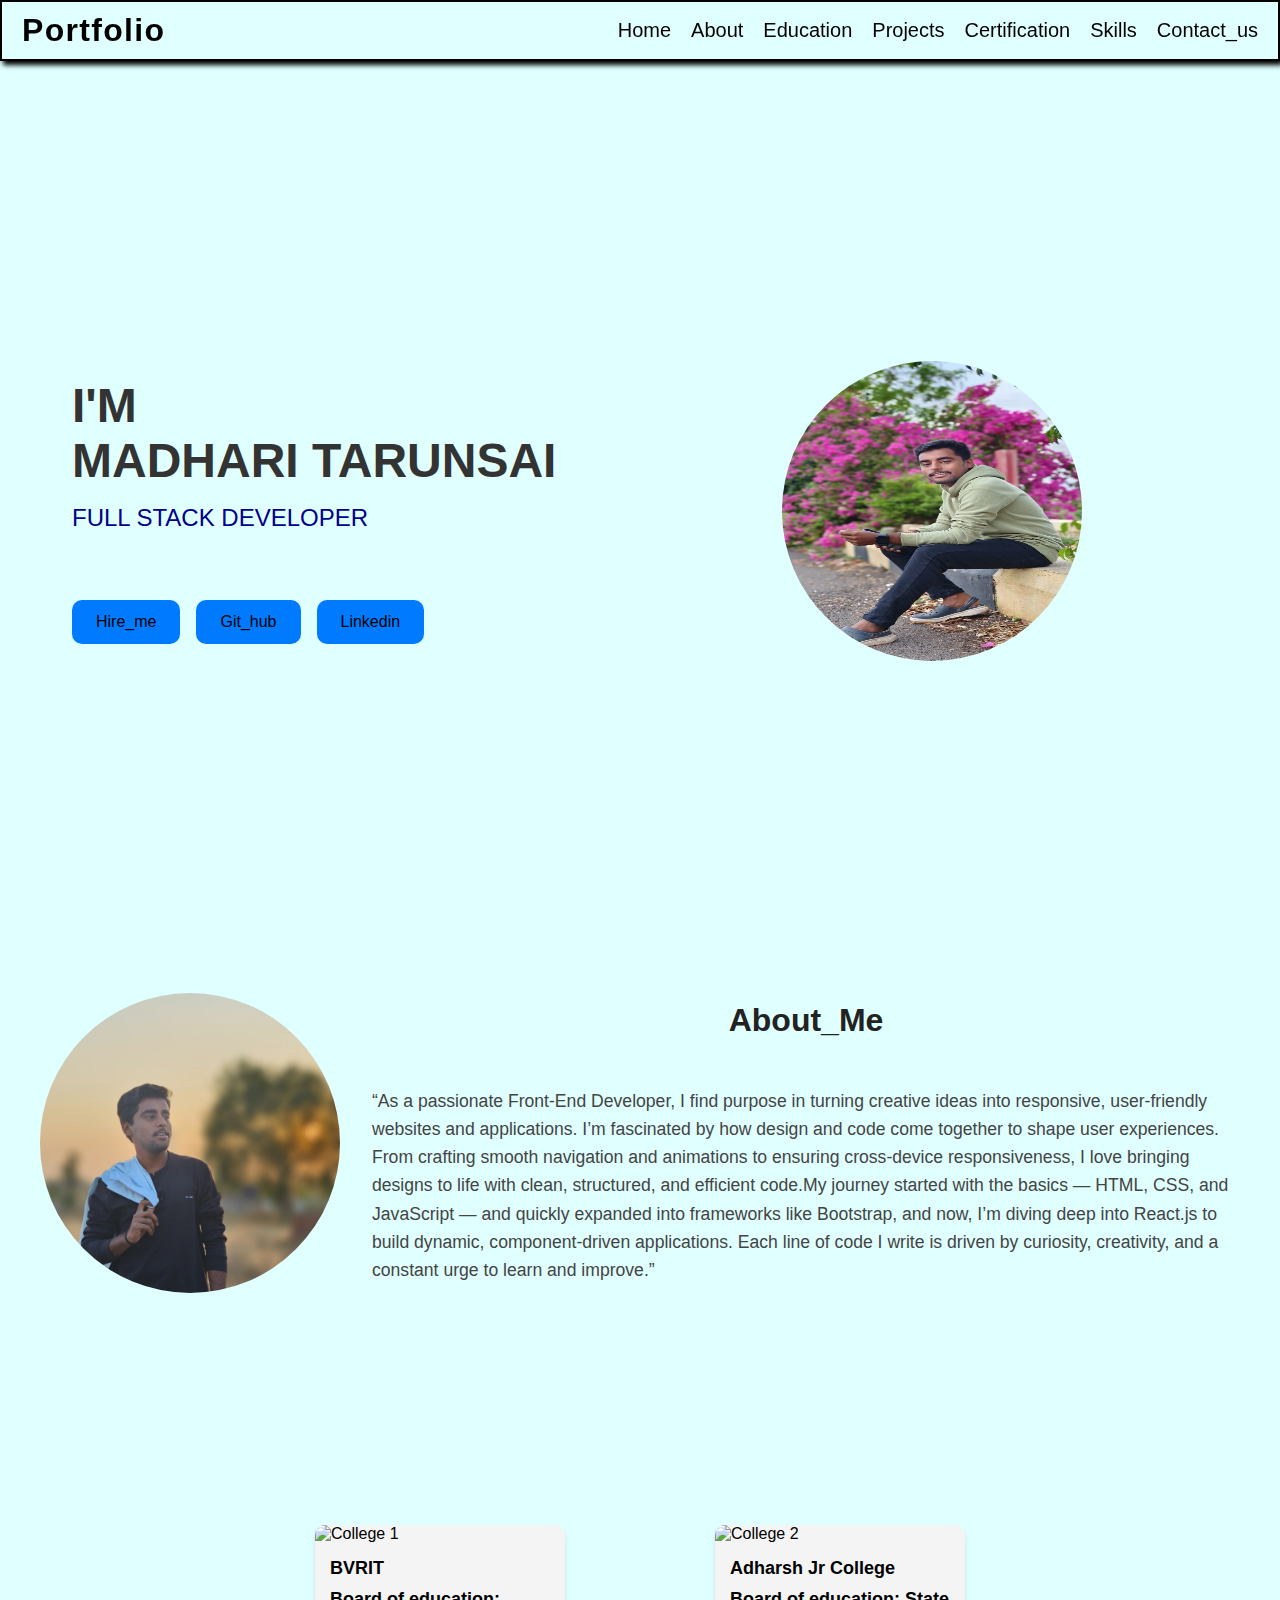
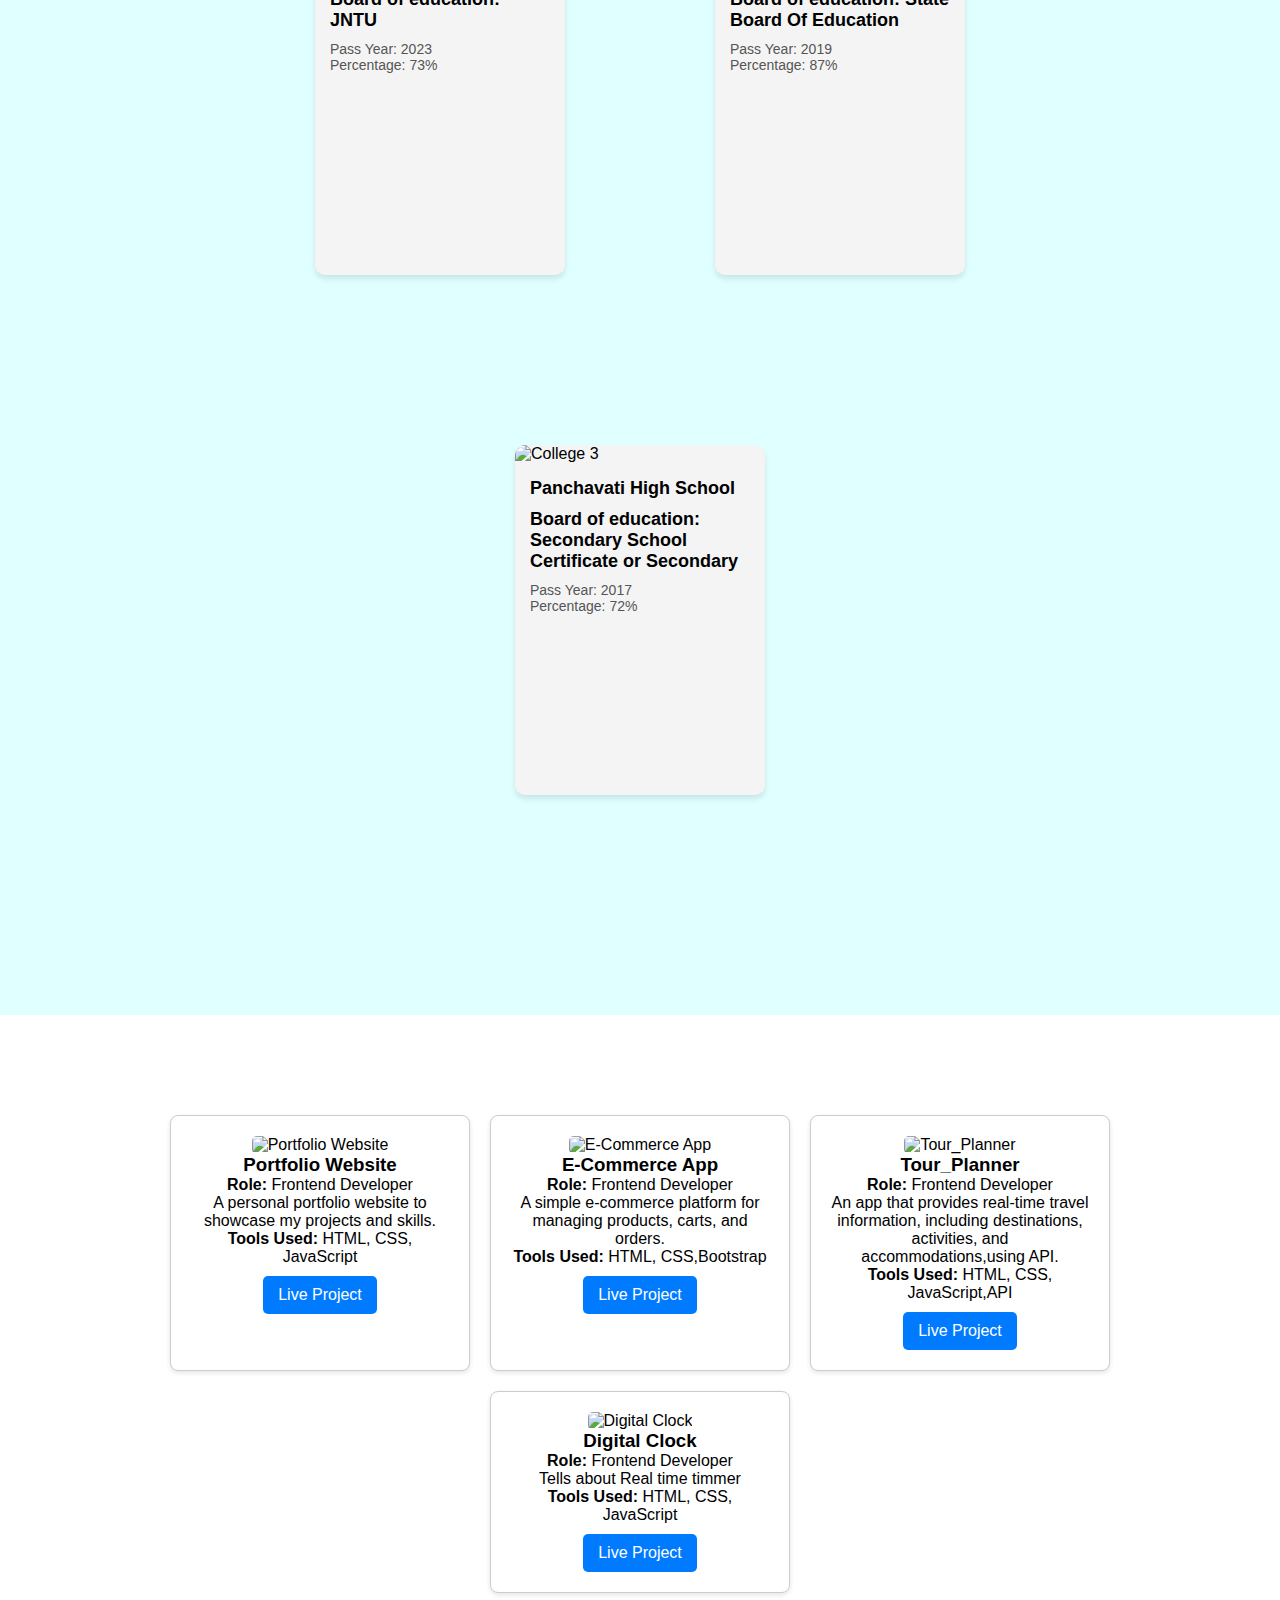
==== index.html @ efd1a7b4 "upadede" ====
<!DOCTYPE html>
<html lang="en">
  <head>
    <meta charset="UTF-8" />
    <meta name="viewport" content="width=device-width, initial-scale=1.0" />
    <title>Portfolio_website</title>
    <link rel="stylesheet" href="style.css" />
  </head>
  <body>
    <nav class="navbar">
      <div class="nav-name">
        <h1>Portfolio</h1>
      </div>
      <div class="toggle-btn" id="toggleBtn">☰</div>
      <div class="nav-a" id="navLinks">
        <a href="#home">Home</a>
        <a href="#about">About</a>
        <a href="#education">Education</a>
        <a href="#">Projects</a>
        <a href="#">Certification</a>
        <a href="#">Skills</a>
        <a href="#">Contact_us</a>
      </div>
    </nav>

    <script>
      const toggleBtn = document.getElementById("toggleBtn");
      const navLinks = document.getElementById("navLinks");

      toggleBtn.addEventListener("click", () => {
        navLinks.classList.toggle("active");
      });
    </script>
    <!-- body -->
    <main class="main1" id="home">
      <div class="container">
        <div class="text-content">
          <h1>I'M</h1>
          <h1>MADHARI TARUNSAI</h1>
          <p>FULL STACK DEVELOPER</p>
          <br /><br />
          <div class="a1">
            <button>Hire_me</button>
            <a href="">Git_hub</a>
            <a href="">Linkedin</a>
          </div>
        </div>
        <div class="image-content">
          <img src="tarunsai.jpg" alt="Developer Image" />
        </div>
      </div>
    </main>
    <!-- body-end -->
    <!-- about section -->
    <section id="about">
      <div>
        <img src="IMG-20240601-WA0015.jpg" alt="Tarunsai Image" />
        <div>
          <h1>About_Me</h1>
          <p>
            “As a passionate Front-End Developer, I find purpose in turning
            creative ideas into responsive, user-friendly websites and
            applications. I’m fascinated by how design and code come together to
            shape user experiences. From crafting smooth navigation and
            animations to ensuring cross-device responsiveness, I love bringing
            designs to life with clean, structured, and efficient code.My
            journey started with the basics — HTML, CSS, and JavaScript — and
            quickly expanded into frameworks like Bootstrap, and now, I’m diving
            deep into React.js to build dynamic, component-driven applications.
            Each line of code I write is driven by curiosity, creativity, and a
            constant urge to learn and improve.”
          </p>
        </div>
      </div>
    </section>
<!-- about section ends -->
 <!-- education -->
 <div class="card-container" id="education">
  <div class="card">
    <img src="https://qph.cf2.quoracdn.net/main-qimg-4ca524abfa147fd9dff6d0c4ff11a9a0-lq" alt="College 1">
    <div class="card-info">
      <h3>BVRIT</h3>
      <h3>Board of education: JNTU</h3>
      <p>Pass Year: 2023</p>
      <p>Percentage: 73%</p>
    </div>
  </div>

  <div class="card">
    <img src="https://content.jdmagicbox.com/v2/comp/hyderabad/f3/040pxx40.xx40.211202202357.i4f3/catalogue/sri-aadarsh-junior-college-king-koti-hyderabad-junior-colleges-beighi6bzs.jpg" alt="College 2">
    <div class="card-info">
      <h3>Adharsh Jr College</h3>
      <h3>Board of education: State Board Of Education</h3>
      <p>Pass Year: 2019</p>
      <p>Percentage: 87%</p>
    </div>
  </div>

  <div class="card">
    <img src="https://encrypted-tbn0.gstatic.com/images?q=tbn:ANd9GcTnJmws4C6QzNvQgMzj9PRe7Q-tf1CXfnhBJQ&s" alt="College 3">
    <div class="card-info">
      <h3>Panchavati High School</h3>
      <h3>Board of education: Secondary School Certificate or Secondary</h3>
      <p>Pass Year: 2017</p>
      <p>Percentage: 72%</p>
    </div>
  </div>
</div>

  <!-- education end -->
   <!-- projects start -->
    <div id="project"></div>
  <script src="project.js"></script>
 
  
   
   

<!-- projects end -->
  </body>
</html>
---- style.css ----
* {
  margin: 0;
  padding: 0;
  box-sizing: border-box;
  font-family: 'Segoe UI', Tahoma, Geneva, Verdana, sans-serif;
}

.navbar {
  background-color:lightcyan;
  display: flex;
  justify-content: space-between;
  align-items: center;
  padding: 10px 20px;
  flex-wrap: wrap;
  position: sticky;
  top: 0;
  z-index: 1000;
  border: 2px solid black;
  box-shadow: 3px 4px 5px black;
  
}

.navbar .nav-name h1 {
  font-size: xx-large;
  letter-spacing: 1.3px;
}

.nav-a {
  display: flex;
  gap: 20px;
}

.nav-a a {
  text-decoration: none;
  font-size: 20px;
  color: black;
}

.toggle-btn {
  display: none;
  font-size: 30px;
  cursor: pointer;
}

@media (max-width: 768px) {
  .toggle-btn {
    display: block;
  }

  .nav-a {
    display: none;
    flex-direction: column;
    width: 100%;
    margin-top: 10px;
  }

  .nav-a.active {
    display: flex;
  }
}


/* Main Section */
.main1 {
  min-height: 100vh;
  background:lightcyan;
  display: flex;
  align-items: center;
  justify-content: center;
}

/* Container */
.container {
  display: flex;
  align-items: center;
  justify-content: space-between;
  gap: 2rem;
  padding: 2rem;
  max-width: 1200px;
  width: 100%;
}

/* Text Content */
.text-content {
  flex: 1;
}

.text-content h1 {
  font-size: 3rem;
  color: #333;
  font-weight: bold;
}

.text-content p {
  font-size: 1.5rem;
  color: darkblue;
  margin-top: 1rem;
  
}
.text-content p:hover{
  text-decoration: underline;

}

.a1 {
  margin-top: 2rem;
  display: flex;
  gap: 1rem;
  align-items: center;
}

.a1 button {
  padding: 0.8rem 1.5rem;
  background-color: #007bff;
  color:black;
  border: none;
  border-radius: 10px;
  cursor: pointer;
  font-size: 1rem;
  transition: background-color 0.3s;
}

.a1 button:hover {
  background-color: #0056b3;
  color: aliceblue;
}

.a1 a {
  padding: 0.8rem 1.5rem;
  background-color:#007bff;
  color:black;
  text-decoration: none;
  border-radius: 10px;
  transition: background-color 0.3s;
}

.a1 a:hover {
  background-color: #5a6268;
  color: aliceblue;
}

/* Image Content */
.image-content {
  flex: 1;
  display: flex;
  justify-content: center;
}

.image-content img {
  width: 300px;
  height: 300px;
  max-width: 300px;
  border-radius: 50%;
  
}
/* Responsive Design */
@media (max-width: 992px) {
  .container {
    flex-direction: column;
    text-align: center;
  }

  .text-content h1 {
    font-size: 2.5rem;
  }

  .text-content p {
    font-size: 1.2rem;
  }

  .a1 {
    justify-content: center;
    flex-wrap: wrap;
  }

  .image-content {
    margin-top: 2rem;
  }

  .image-content img {
    width: 250px;
    height: 250px;
  }
}

@media (max-width: 576px) {
  .text-content h1 {
    font-size: 2rem;
  }

  .text-content p {
    font-size: 1rem;
  }

  .a1 button,
  .a1 a {
    padding: 0.6rem 1rem;
    font-size: 0.9rem;
  }

  .image-content img {
    width: 300px;
    height: 300px;
  }
}
/* about */
section {
  padding: 2rem;
  background-color:lightcyan;
}

section div {
  display: flex;
  align-items: center;
  justify-content: center;
  gap: 2rem;
  max-width: 1200px;
  margin: auto;
  flex-wrap: wrap;
}

section img {
  width: 300px;
  height: 300px;
  max-width: 300px;
  border-radius: 50%;
  
  object-fit: cover;
}

section h1 {
  font-size: 2rem;
  color: #222;
  margin-bottom: 1rem;
}

section p {
  font-size: 1.1rem;
  line-height: 1.6;
  color: #444;
}

section div > div {
  flex: 1;
  min-width: 280px;
}

@media (max-width: 768px) {
  section div {
    flex-direction: column;
    text-align: center;
  }

  section img {
    width: 250px;
    height: 300px;
  }

  section h1 {
    font-size: 1.5rem;
  }

  section p {
    font-size: 1rem;
  }
}

/* about end */
.card-container {
  display: flex;
  gap: 150px; /* Reduced gap for smaller screens */
  flex-wrap: wrap; /* Ensures the cards wrap on smaller screens */
  justify-content: center; /* Centers the cards horizontally */
  background-color: lightcyan;
  padding: 200px; /* Reduced padding for better fit */
}

.card {
  background-color: #f4f4f4;
  border-radius: 10px;
  overflow: hidden;
  width: 250px; /* Default width for larger screens */
  height: 350px; /* Set height for cards */
  box-shadow: 0 4px 6px rgba(0, 0, 0, 0.1);
  margin-bottom: 20px; /* Space below each card */
  transition: transform 0.3s ease; /* Smooth hover effect */
}

.card:hover {
  transform: translateY(-5px);
}

.card img {
  width: 100%;
  height: 150px;
  object-fit: cover;
}

.card-info {
  padding: 15px;
}

.card-info h3 {
  font-size: 18px;
  margin-bottom: 10px;
}

.card-info p {
  font-size: 14px;
  color: #555;
}

.card-info p:first-child {
  margin-top: 5px;
}

/* Responsiveness for devices 768px and below (tablets) */
@media (max-width: 768px) {
  .card-container {
    gap: 20px; /* Slightly more gap for medium devices */
    justify-content: space-between; /* Space out cards on medium screens */
    padding: 30px;
  }

  .card {
    width: 100%; /* Full width on small screens */
    height: 320px; /* Adjust height for better visibility */
  }
}

/* Responsiveness for devices 480px and below (mobiles) */
@media (max-width: 480px) {
  .card-container {
    gap: 10px; /* Reduced gap for smaller mobile devices */
    padding: 15px;
  }

  .card {
    width: 100%; /* Ensure cards take up full width on very small screens */
    height: 100%; /* Adjust height for smaller screens */
  }

  .card-info h3 {
    font-size: 16px; /* Adjust font size */
  }

  .card-info p {
    font-size: 12px; /* Adjust font size for mobile */
  }
}
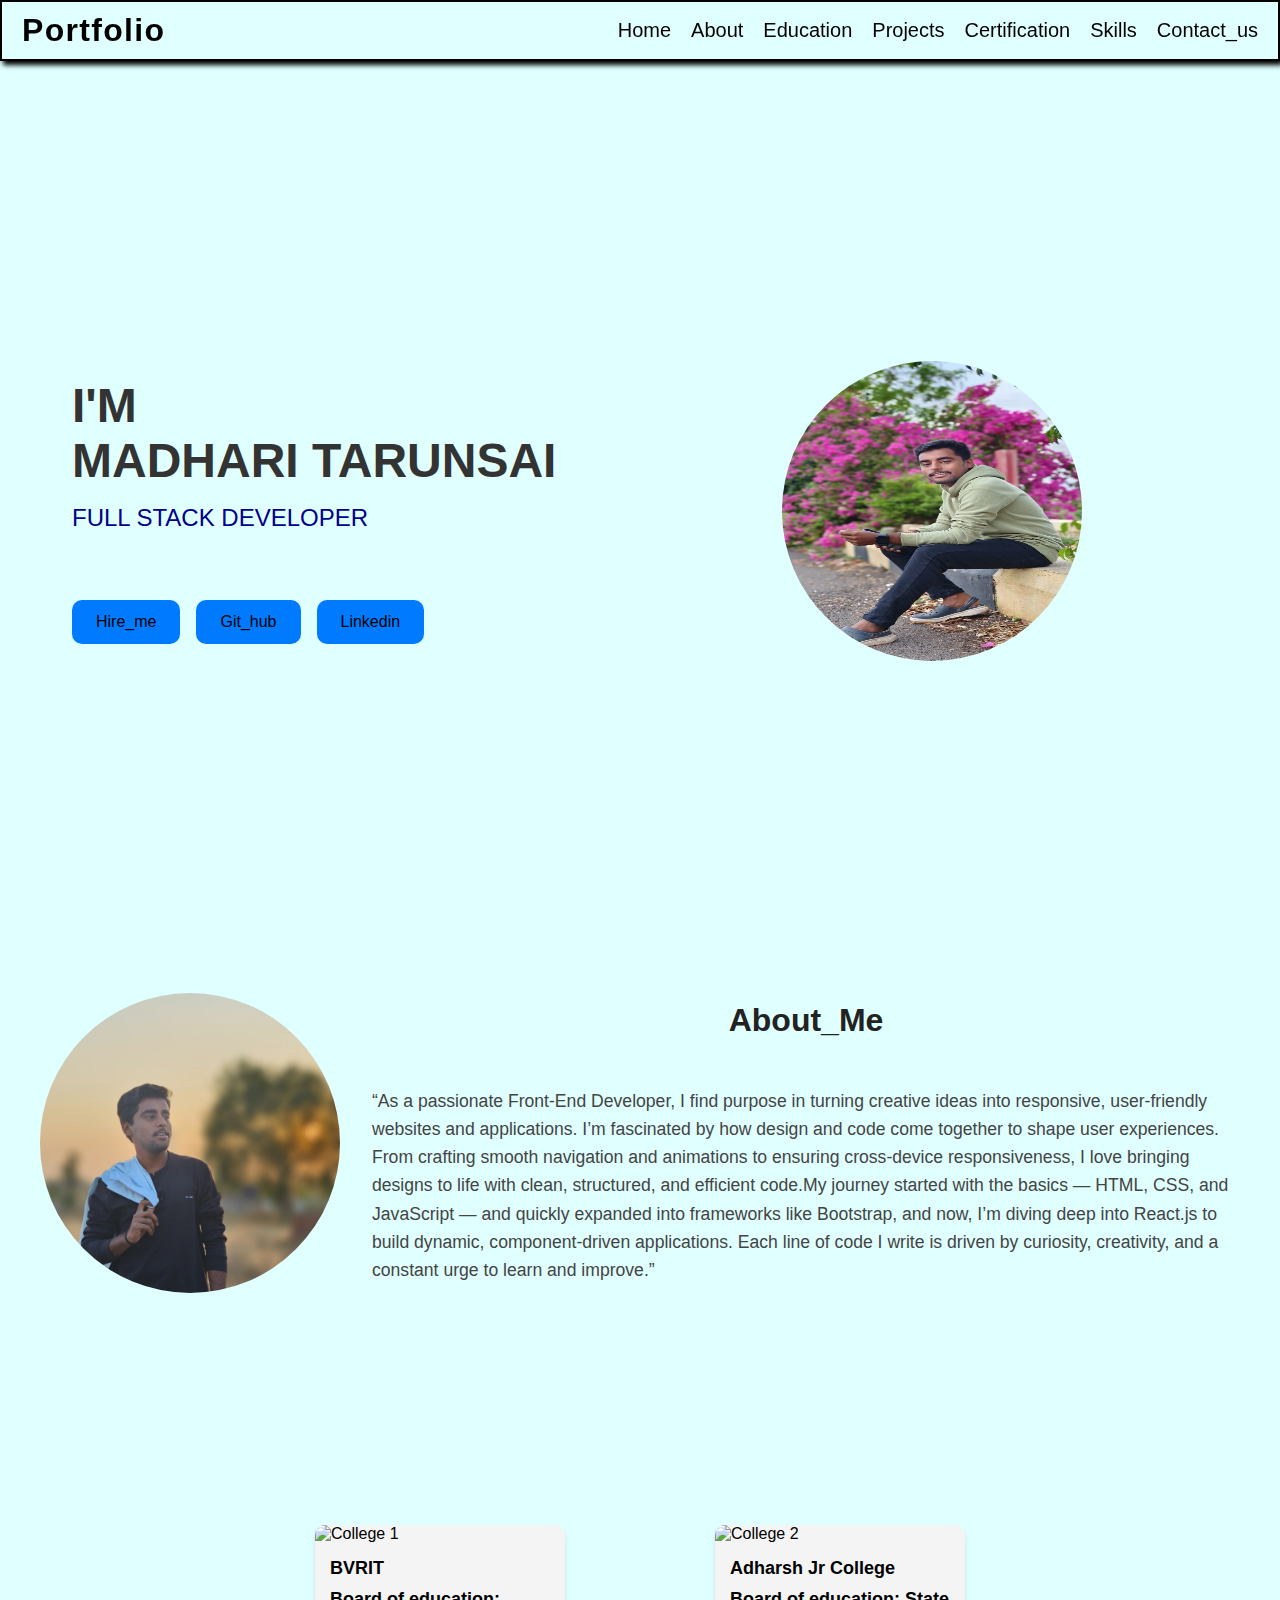
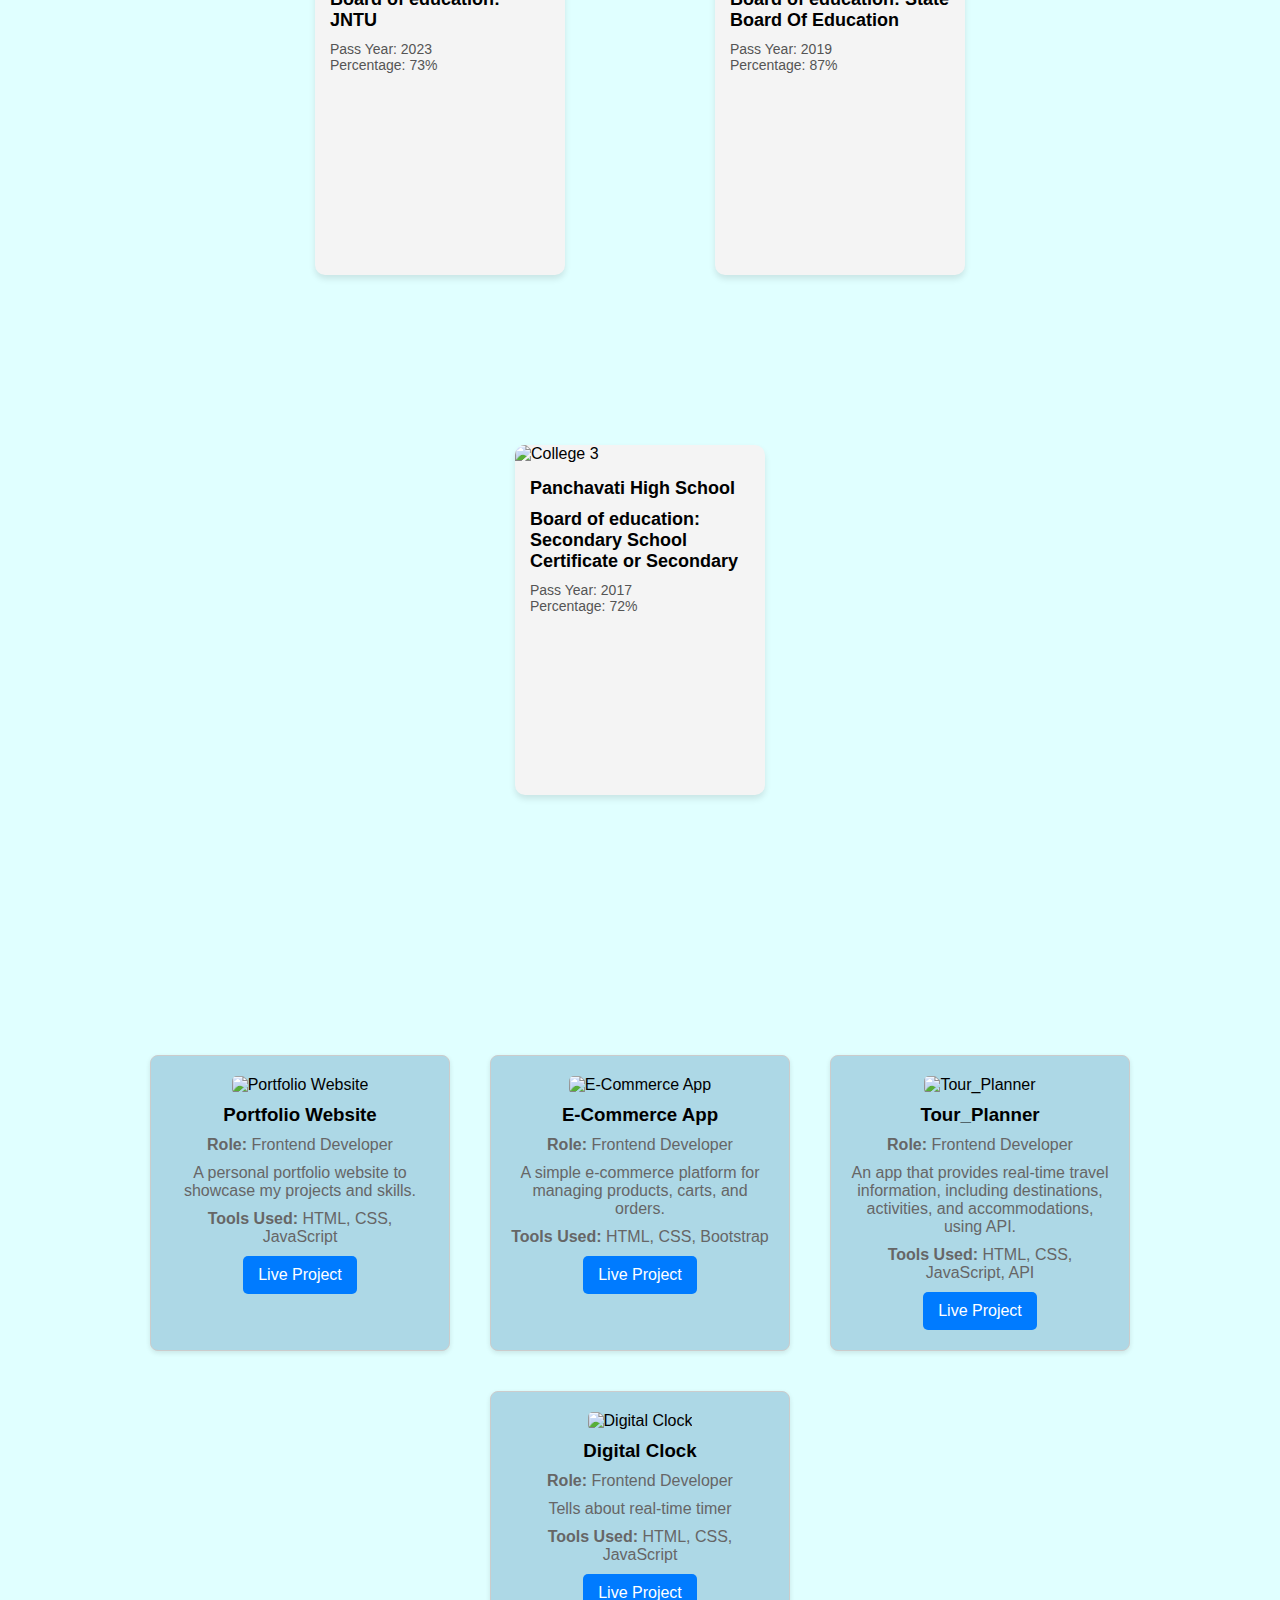
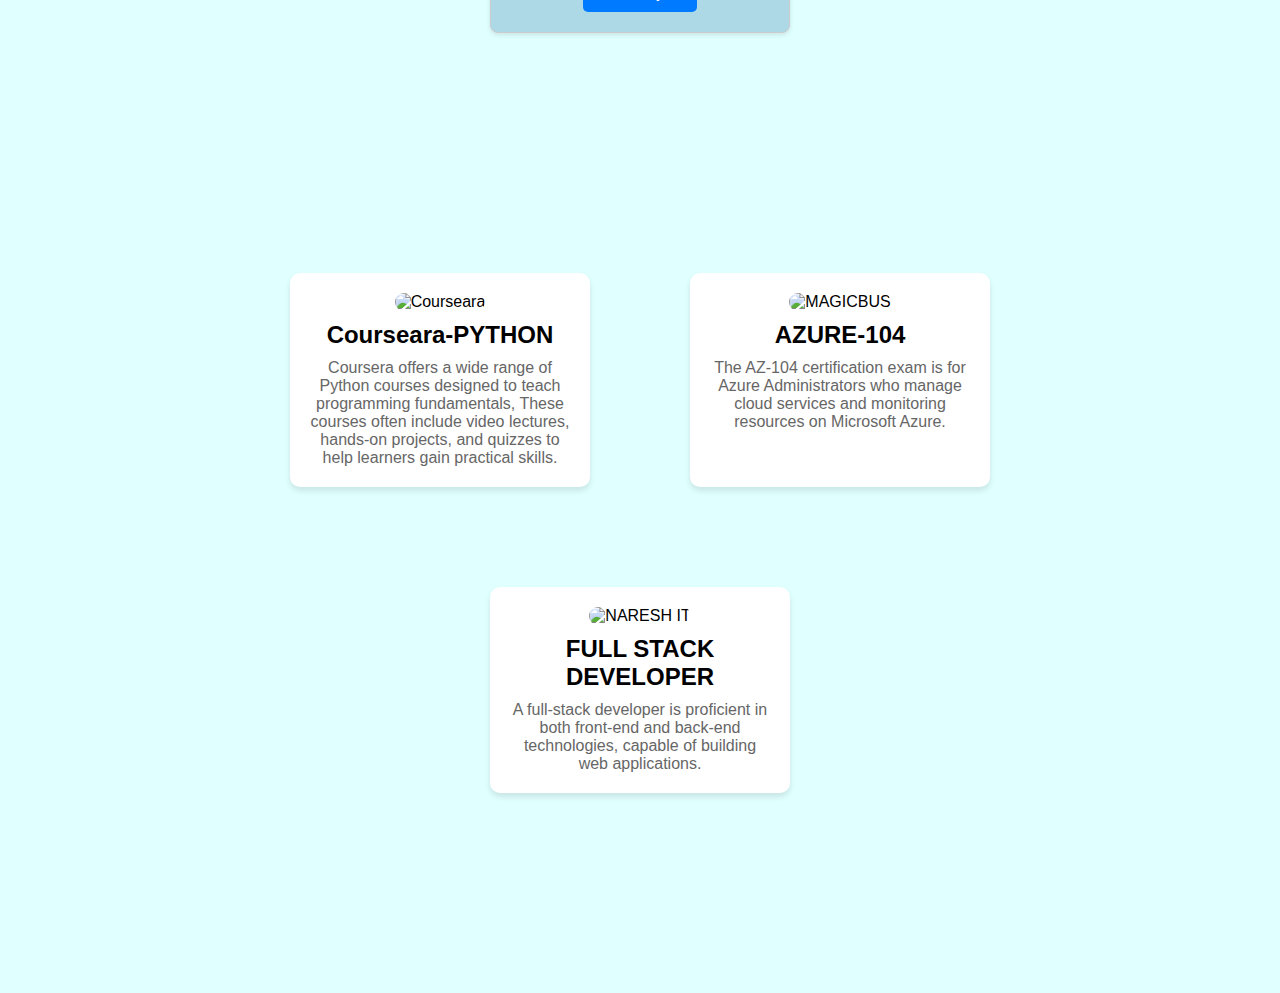
==== commit 4162acbc: "uppadede" ====
--- a/index.html
+++ b/index.html
@@ -16,8 +16,8 @@
         <a href="#home">Home</a>
         <a href="#about">About</a>
         <a href="#education">Education</a>
-        <a href="#">Projects</a>
-        <a href="#">Certification</a>
+        <a href="#project">Projects</a>
+        <a href="#Certificate">Certification</a>
         <a href="#">Skills</a>
         <a href="#">Contact_us</a>
       </div>
@@ -111,11 +111,25 @@
    <!-- projects start -->
     <div id="project"></div>
   <script src="project.js"></script>
- 
-  
-   
-   
-
-<!-- projects end -->
+  <!-- projects end -->
+   <!-- certification -->
+   <div class="card-container2" id="Certificate">
+    <div class="card1">
+        <img src="https://s3.amazonaws.com/coursera_assets/meta_images/generated/XDP/XDP~SPECIALIZATION!~python/XDP~SPECIALIZATION!~python.jpeg" alt="Courseara">
+        <h3>Courseara-PYTHON</h3>
+        <p>Coursera offers a wide range of Python courses designed to teach programming fundamentals, These courses often include video lectures, hands-on projects, and quizzes to help learners gain practical skills.</p>
+    </div>
+    <div class="card1">
+        <img src="https://www.influentialsoftware.com/wp-content/uploads/2024/01/cloud-storage-background-business-network-design.jpg" alt="MAGICBUS">
+        <h3>AZURE-104</h3>
+        <p>The AZ-104 certification exam is for Azure Administrators who manage cloud services and monitoring resources on Microsoft Azure.</p>
+    </div>
+    <div class="card1">
+        <img src="https://www.webasha.com/uploads/course/images/65191ee47aed71696145124.Full_Stack_Python_Developer.jpg" alt="NARESH IT">
+        <h3>FULL STACK DEVELOPER</h3>
+        <p>A full-stack developer is proficient in both front-end and back-end technologies, capable of building  web applications.</p>
+    </div>
+</div>
+    <!-- certification -->
   </body>
 </html>
--- a/style.css
+++ b/style.css
@@ -348,3 +348,213 @@
     font-size: 12px; /* Adjust font size for mobile */
   }
 }
+/* projects */
+#project {
+  display: flex;
+  flex-wrap: wrap;
+  justify-content: center;
+  gap: 40px;
+  padding: 100px;
+  background-color: lightcyan;
+}
+
+/* Card styles */
+.project-card {
+  border: 1px solid #ccc;
+  border-radius: 8px;
+  padding: 20px;
+  width: 400px;
+  height: auto;
+  max-width: 300px;
+  box-shadow: 0 2px 5px rgba(0, 0, 0, 0.1);
+  background-color: lightblue;
+  text-align: center;
+}
+
+.project-card img {
+  width: 100%;
+  border-radius: 5px;
+}
+
+.project-card h3 {
+  margin-top: 10px;
+}
+
+.project-card p {
+  margin-top: 10px;
+  color: #666;
+}
+
+.project-card a {
+  display: inline-block;
+  margin-top: 10px;
+  padding: 10px 15px;
+  background-color: #007bff;
+  color: white;
+  border: none;
+  border-radius: 5px;
+  text-decoration: none;
+}
+
+/* For very small devices like mobile phones (portrait) */
+@media (max-width: 480px) {
+  #project {
+    padding: 40px;
+    width: auto; /* Adjust padding for small screens */
+  }
+
+  .project-card {
+    width: 100%;  /* Make cards take up 100% of the width on very small screens */
+    max-width:90%; 
+    height: 100%; /* Remove max-width restriction */
+  }
+}
+
+/* For small screens (landscape mobile or smaller tablets) */
+@media (max-width: 768px) {
+  #project {
+    padding: 1px;
+    width: auto;
+      /* Adjust padding for small screens */
+  }
+
+  .project-card {
+    width:auto;  /* Make cards take up 100% of the width on very small screens */
+    max-width:90%; 
+    height: 100%;  /* Remove max-width restriction */
+  }
+}
+
+/* For medium screens (tablets and small desktops) */
+@media (max-width: 992px) {
+  .project-card {
+    width: 45%;  /* Set cards to 45% width for medium screens */
+  }
+}
+
+/* For larger screens (desktops) */
+@media (min-width: 1200px) {
+  #project {
+    padding: 40px;  /* Increase padding for larger screens */
+  }
+
+  .project-card {
+    width: 30%;  /* Set cards to 30% width for larger screens */
+  }
+}
+/* For very small devices like mobile phones (portrait) */
+@media (max-width: 480px) {
+  #project {
+    padding: 40px;
+    width: auto; /* Adjust padding for small screens */
+  }
+
+  .project-card {
+    width: 95%;  /* Increase width to 95% of the screen on very small screens */
+    max-width: 95%;  /* Ensure cards take up 95% of the width */
+    height: auto; /* Adjust height for mobile view */
+  }
+}
+
+/* For small screens (landscape mobile or smaller tablets) */
+@media (max-width: 768px) {
+  #project {
+    padding: 1px;
+    width: auto; /* Adjust padding for small screens */
+  }
+
+  .project-card {
+    width: 90%;  /* Increase width to 90% of the screen */
+    max-width: 90%;  /* Ensure cards take up 90% of the width */
+    height: auto; /* Adjust height for small screens */
+  }
+}
+
+
+/* projects end */
+/* certification */
+.card-container2 {
+  display: flex;
+  flex-wrap: wrap;
+  gap: 100px;
+  justify-content: center;
+  background-color: lightcyan;
+  padding: 200px;
+}
+
+.card1 {
+  background-color: white;
+  border-radius: 10px;
+  width: 300px;
+  padding: 20px;
+  box-shadow: 0 4px 6px rgba(0, 0, 0, 0.1);
+  text-align: center;
+  transition: transform 0.3s;
+}
+
+.card1 img {
+  width: 100%;
+  height: auto;
+  border-radius: 10px;
+}
+
+.card1 h3 {
+  margin-top: 10px;
+  font-size: 1.5em;
+}
+
+.card1 p {
+  margin-top: 10px;
+  color: #666;
+}
+
+/* Hover effect */
+.card1:hover {
+  transform: translateY(-10px);
+}
+
+/* Responsive design */
+@media (max-width: 1200px) {
+  .card-container2 {
+    padding: 100px;
+    gap: 50px;
+  }
+
+  .card1 {
+    width: 45%;
+  }
+}
+
+@media (max-width: 992px) {
+  .card-container2 {
+    padding: 50px;
+    gap: 30px;
+  }
+
+  .card1 {
+    width: 50%;
+  }
+}
+
+@media (max-width: 768px) {
+  .card-container2 {
+    padding: 20px;
+    gap: 20px;
+  }
+
+  .card1 {
+    width: 80%;
+  }
+}
+
+@media (max-width: 480px) {
+  .card-container2 {
+    padding: 10px;
+    gap: 10px;
+  }
+
+  .card1 {
+    width: 90%;
+  }
+}
+/* certification end */
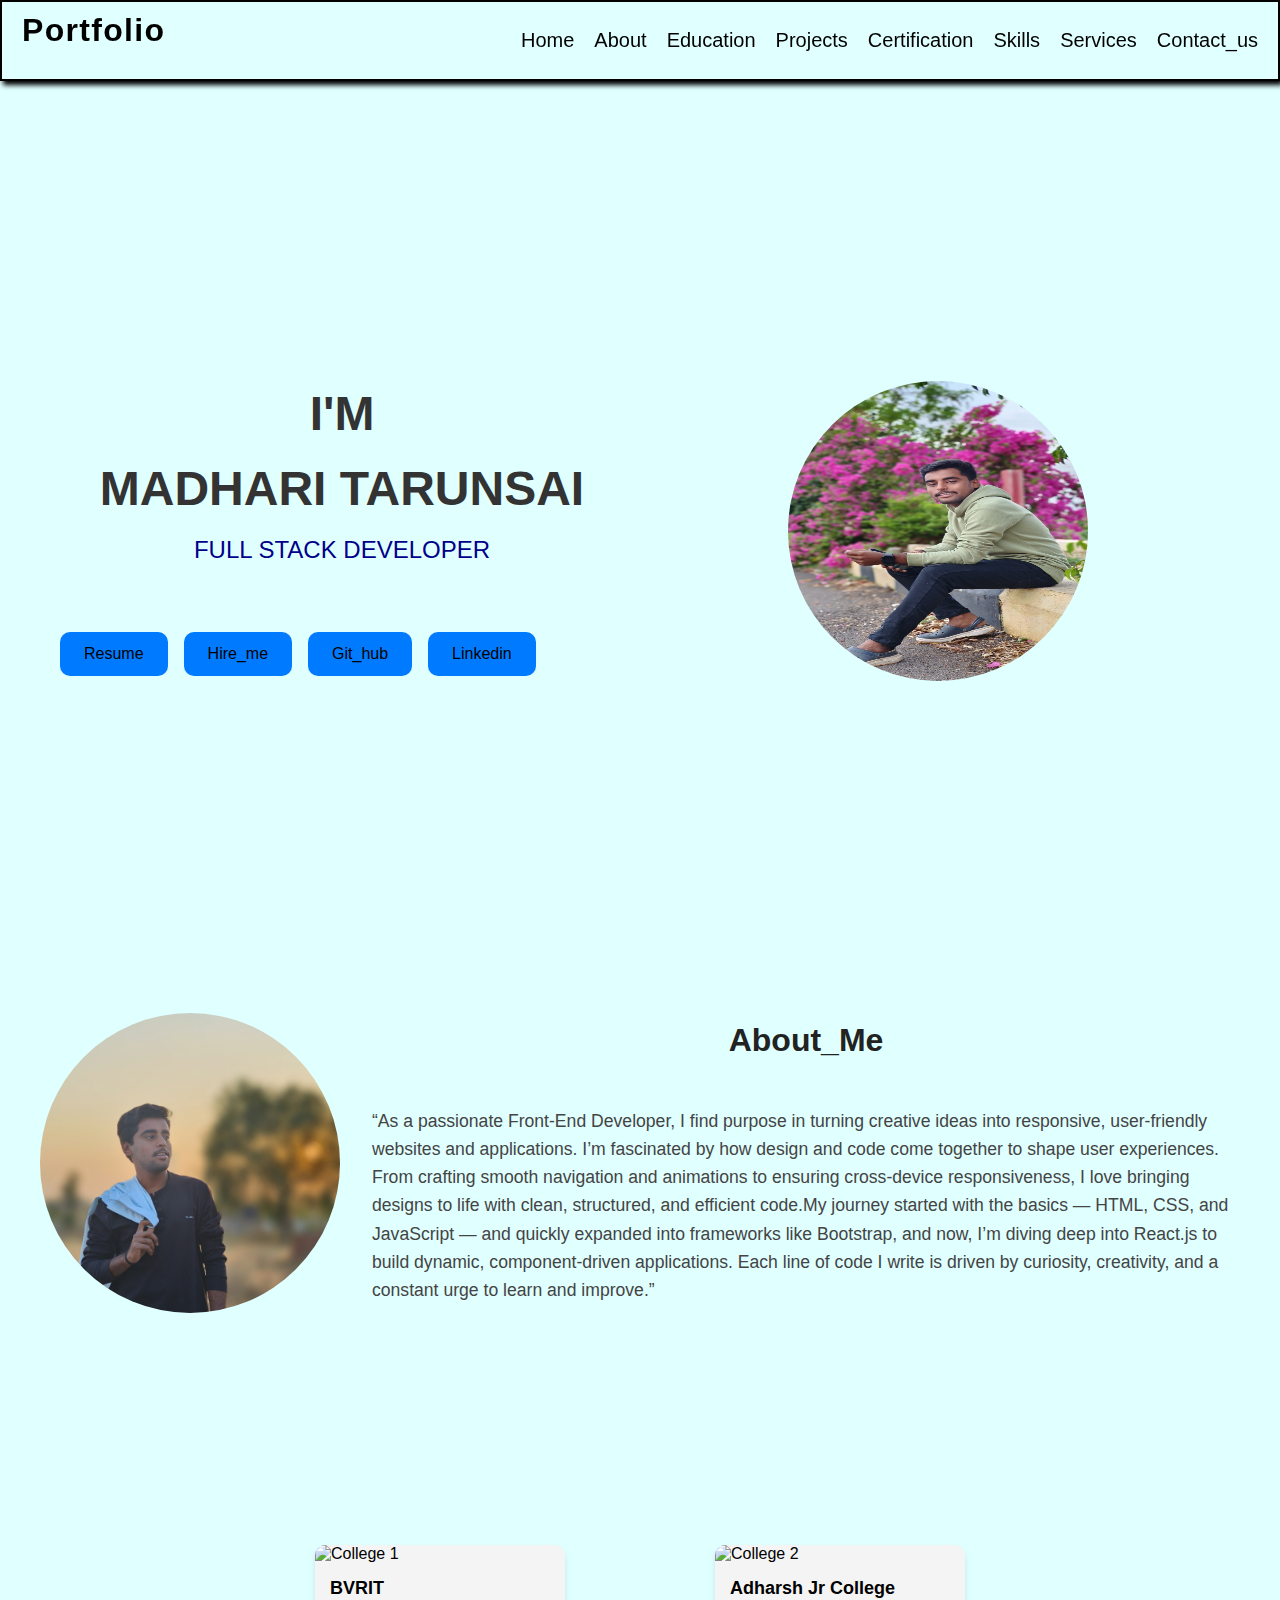
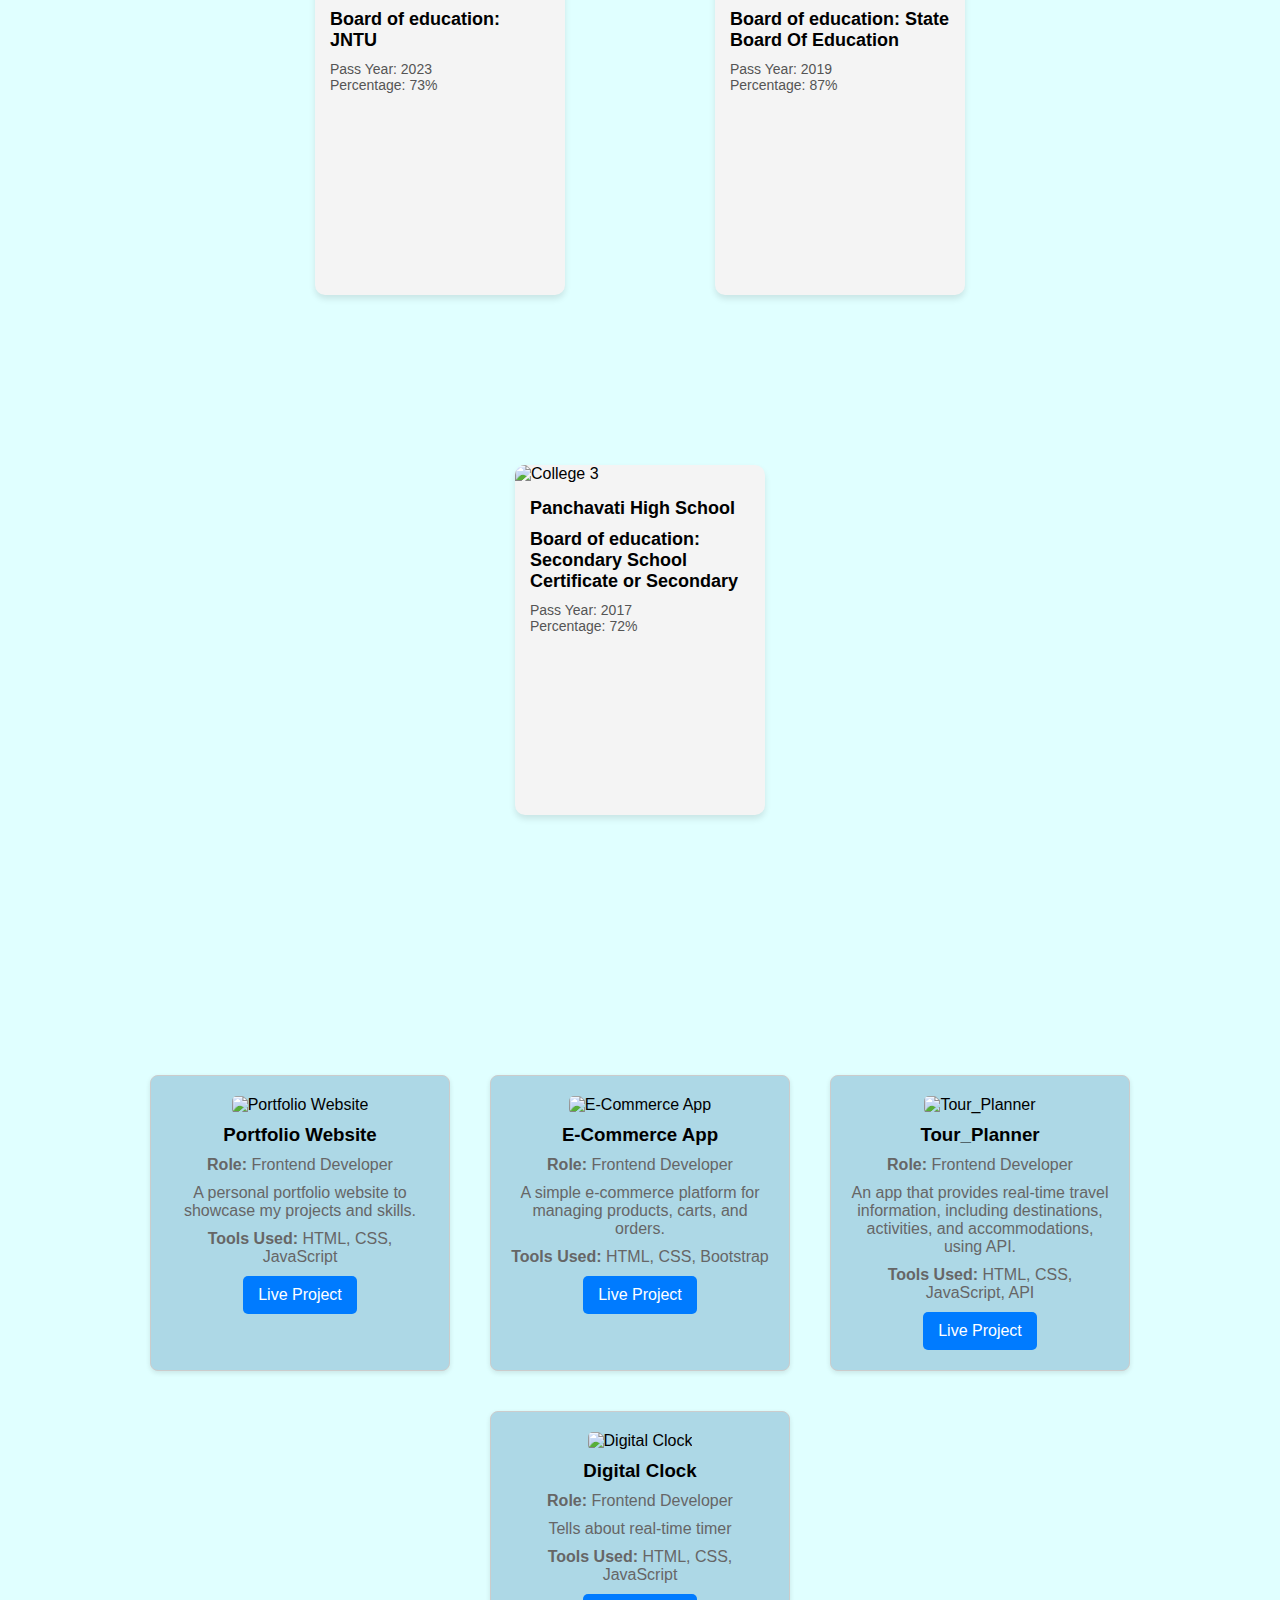
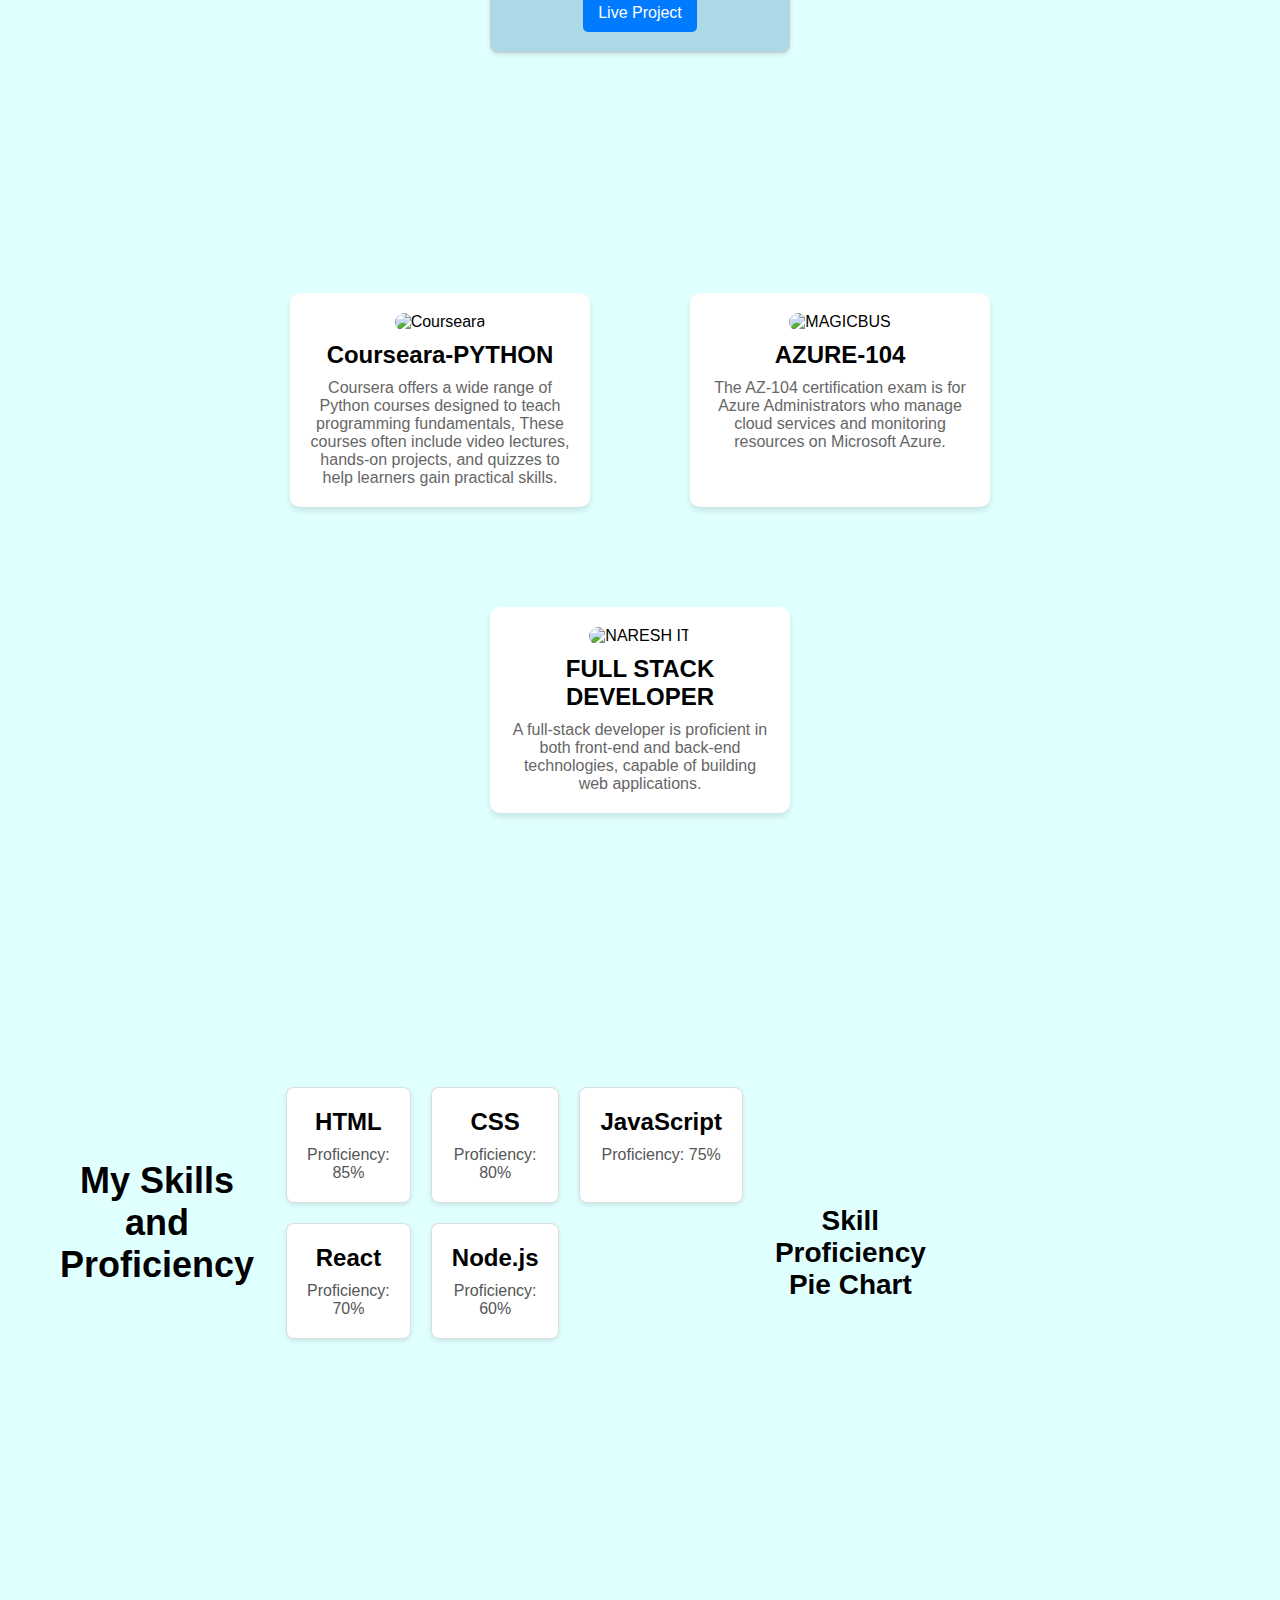
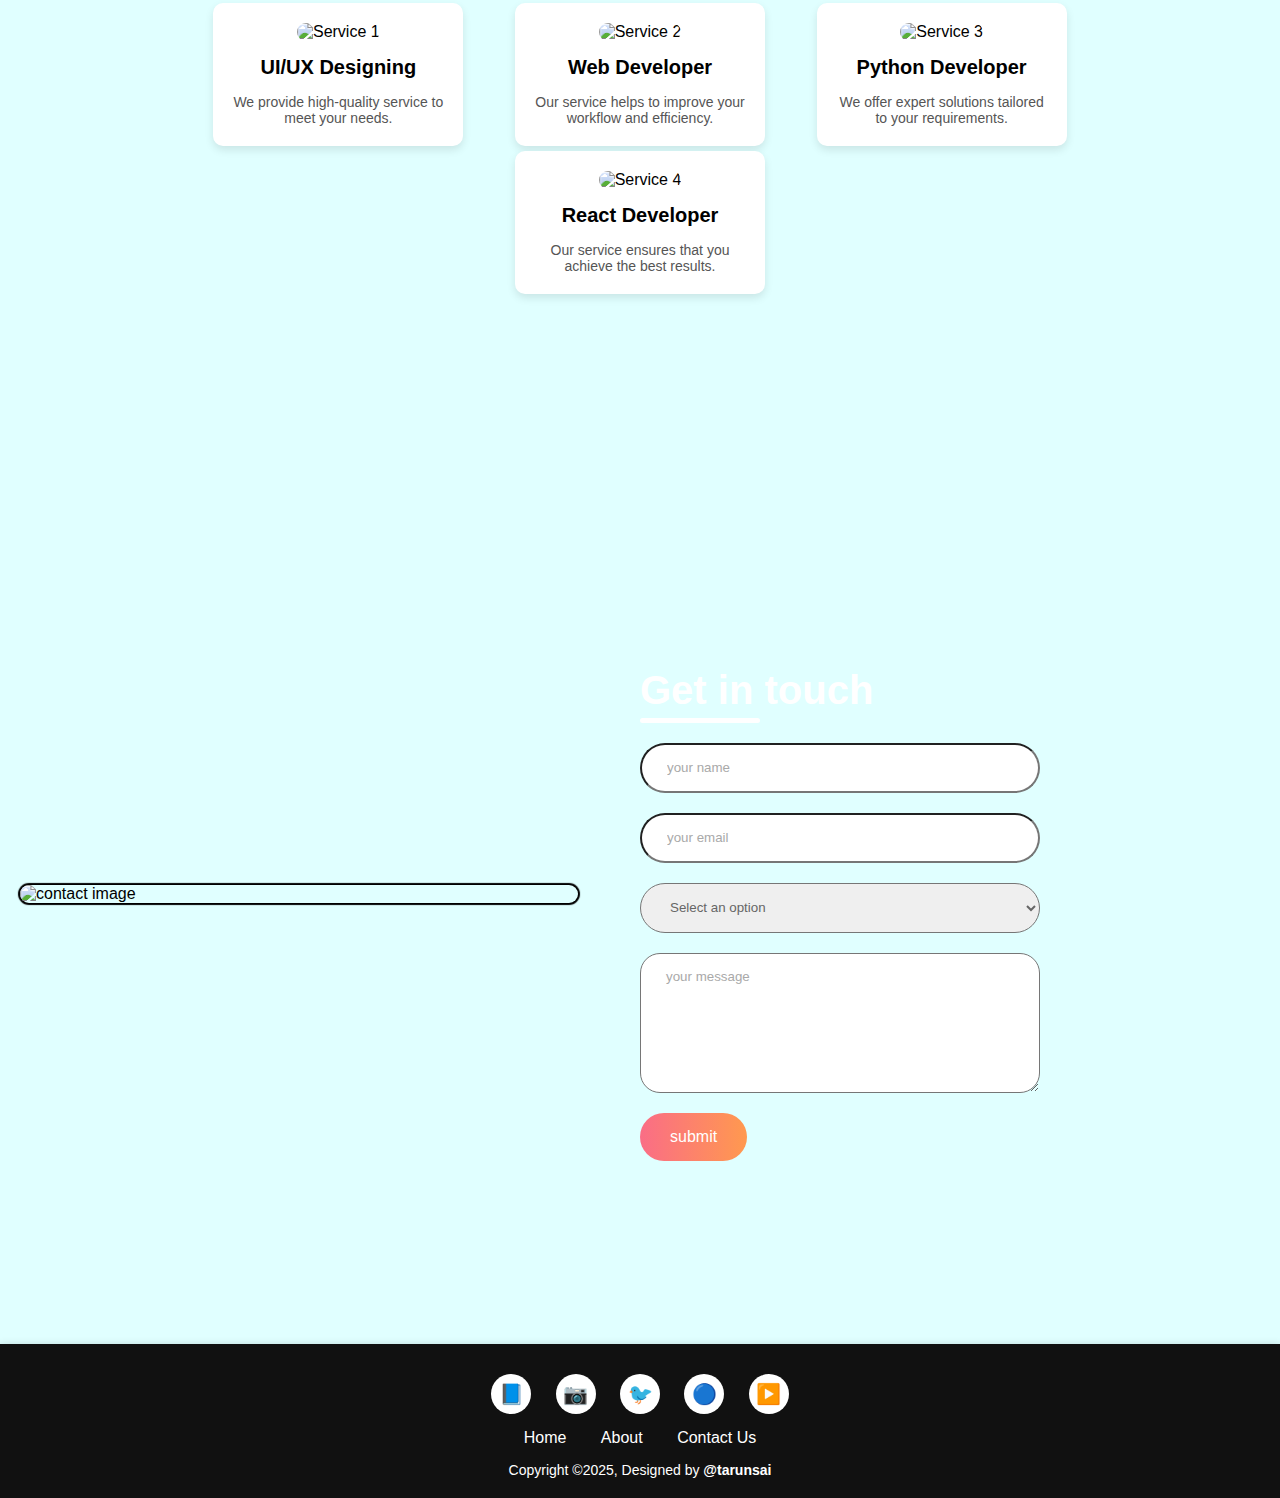
==== commit 2ddf1ae3: "completed" ====
--- a/index.html
+++ b/index.html
@@ -18,8 +18,9 @@
         <a href="#education">Education</a>
         <a href="#project">Projects</a>
         <a href="#Certificate">Certification</a>
-        <a href="#">Skills</a>
-        <a href="#">Contact_us</a>
+        <a href="#skills">Skills</a>
+        <a href="#services">Services</a>
+        <a href="#contact">Contact_us</a>
       </div>
     </nav>
 
@@ -40,9 +41,19 @@
           <p>FULL STACK DEVELOPER</p>
           <br /><br />
           <div class="a1">
-            <button>Hire_me</button>
-            <a href="">Git_hub</a>
-            <a href="">Linkedin</a>
+            <a
+              href="https://drive.google.com/file/d/1DKoP4ITCw1-uDF3IgLbu71nTZV52TH4u/view?usp=sharing"
+              download
+              target="_blank"
+              >Resume</a
+            >
+            <a href="#contact">Hire_me</a>
+            <a href="https://github.com/Madhari-tarunsai" target="_blank"
+              >Git_hub</a
+            >
+            <a href="https://www.linkedin.com/in/tarunsai04/" target="_blank"
+              >Linkedin</a
+            >
           </div>
         </div>
         <div class="image-content">
@@ -73,63 +84,266 @@
         </div>
       </div>
     </section>
-<!-- about section ends -->
- <!-- education -->
- <div class="card-container" id="education">
-  <div class="card">
-    <img src="https://qph.cf2.quoracdn.net/main-qimg-4ca524abfa147fd9dff6d0c4ff11a9a0-lq" alt="College 1">
-    <div class="card-info">
-      <h3>BVRIT</h3>
-      <h3>Board of education: JNTU</h3>
-      <p>Pass Year: 2023</p>
-      <p>Percentage: 73%</p>
-    </div>
-  </div>
-
-  <div class="card">
-    <img src="https://content.jdmagicbox.com/v2/comp/hyderabad/f3/040pxx40.xx40.211202202357.i4f3/catalogue/sri-aadarsh-junior-college-king-koti-hyderabad-junior-colleges-beighi6bzs.jpg" alt="College 2">
-    <div class="card-info">
-      <h3>Adharsh Jr College</h3>
-      <h3>Board of education: State Board Of Education</h3>
-      <p>Pass Year: 2019</p>
-      <p>Percentage: 87%</p>
-    </div>
-  </div>
-
-  <div class="card">
-    <img src="https://encrypted-tbn0.gstatic.com/images?q=tbn:ANd9GcTnJmws4C6QzNvQgMzj9PRe7Q-tf1CXfnhBJQ&s" alt="College 3">
-    <div class="card-info">
-      <h3>Panchavati High School</h3>
-      <h3>Board of education: Secondary School Certificate or Secondary</h3>
-      <p>Pass Year: 2017</p>
-      <p>Percentage: 72%</p>
-    </div>
-  </div>
-</div>
-
-  <!-- education end -->
-   <!-- projects start -->
+    <!-- about section ends -->
+    <!-- education -->
+    <div class="card-container" id="education">
+      <div class="card">
+        <img
+          src="https://qph.cf2.quoracdn.net/main-qimg-4ca524abfa147fd9dff6d0c4ff11a9a0-lq"
+          alt="College 1"
+        />
+        <div class="card-info">
+          <h3>BVRIT</h3>
+          <h3>Board of education: JNTU</h3>
+          <p>Pass Year: 2023</p>
+          <p>Percentage: 73%</p>
+        </div>
+      </div>
+
+      <div class="card">
+        <img
+          src="https://content.jdmagicbox.com/v2/comp/hyderabad/f3/040pxx40.xx40.211202202357.i4f3/catalogue/sri-aadarsh-junior-college-king-koti-hyderabad-junior-colleges-beighi6bzs.jpg"
+          alt="College 2"
+        />
+        <div class="card-info">
+          <h3>Adharsh Jr College</h3>
+          <h3>Board of education: State Board Of Education</h3>
+          <p>Pass Year: 2019</p>
+          <p>Percentage: 87%</p>
+        </div>
+      </div>
+
+      <div class="card">
+        <img
+          src="https://encrypted-tbn0.gstatic.com/images?q=tbn:ANd9GcTnJmws4C6QzNvQgMzj9PRe7Q-tf1CXfnhBJQ&s"
+          alt="College 3"
+        />
+        <div class="card-info">
+          <h3>Panchavati High School</h3>
+          <h3>Board of education: Secondary School Certificate or Secondary</h3>
+          <p>Pass Year: 2017</p>
+          <p>Percentage: 72%</p>
+        </div>
+      </div>
+    </div>
+
+    <!-- education end -->
+    <!-- projects start -->
     <div id="project"></div>
-  <script src="project.js"></script>
-  <!-- projects end -->
-   <!-- certification -->
-   <div class="card-container2" id="Certificate">
-    <div class="card1">
-        <img src="https://s3.amazonaws.com/coursera_assets/meta_images/generated/XDP/XDP~SPECIALIZATION!~python/XDP~SPECIALIZATION!~python.jpeg" alt="Courseara">
+    <script src="project.js"></script>
+    <!-- projects end -->
+    <!-- certification -->
+    <div class="card-container2" id="Certificate">
+      <div class="card1">
+        <img
+          src="https://s3.amazonaws.com/coursera_assets/meta_images/generated/XDP/XDP~SPECIALIZATION!~python/XDP~SPECIALIZATION!~python.jpeg"
+          alt="Courseara"
+        />
         <h3>Courseara-PYTHON</h3>
-        <p>Coursera offers a wide range of Python courses designed to teach programming fundamentals, These courses often include video lectures, hands-on projects, and quizzes to help learners gain practical skills.</p>
-    </div>
-    <div class="card1">
-        <img src="https://www.influentialsoftware.com/wp-content/uploads/2024/01/cloud-storage-background-business-network-design.jpg" alt="MAGICBUS">
+        <p>
+          Coursera offers a wide range of Python courses designed to teach
+          programming fundamentals, These courses often include video lectures,
+          hands-on projects, and quizzes to help learners gain practical skills.
+        </p>
+      </div>
+      <div class="card1">
+        <img
+          src="https://www.influentialsoftware.com/wp-content/uploads/2024/01/cloud-storage-background-business-network-design.jpg"
+          alt="MAGICBUS"
+        />
         <h3>AZURE-104</h3>
-        <p>The AZ-104 certification exam is for Azure Administrators who manage cloud services and monitoring resources on Microsoft Azure.</p>
-    </div>
-    <div class="card1">
-        <img src="https://www.webasha.com/uploads/course/images/65191ee47aed71696145124.Full_Stack_Python_Developer.jpg" alt="NARESH IT">
+        <p>
+          The AZ-104 certification exam is for Azure Administrators who manage
+          cloud services and monitoring resources on Microsoft Azure.
+        </p>
+      </div>
+      <div class="card1">
+        <img
+          src="https://www.webasha.com/uploads/course/images/65191ee47aed71696145124.Full_Stack_Python_Developer.jpg"
+          alt="NARESH IT"
+        />
         <h3>FULL STACK DEVELOPER</h3>
-        <p>A full-stack developer is proficient in both front-end and back-end technologies, capable of building  web applications.</p>
-    </div>
-</div>
+        <p>
+          A full-stack developer is proficient in both front-end and back-end
+          technologies, capable of building web applications.
+        </p>
+      </div>
+    </div>
     <!-- certification -->
+    <!-- skills start -->
+    <div class="container" id="skills">
+      <h1>My Skills and Proficiency</h1>
+
+      <div class="skills">
+        <div class="skill">
+          <h3>HTML</h3>
+          <p>Proficiency: 85%</p>
+        </div>
+        <div class="skill">
+          <h3>CSS</h3>
+          <p>Proficiency: 80%</p>
+        </div>
+        <div class="skill">
+          <h3>JavaScript</h3>
+          <p>Proficiency: 75%</p>
+        </div>
+        <div class="skill">
+          <h3>React</h3>
+          <p>Proficiency: 70%</p>
+        </div>
+        <div class="skill">
+          <h3>Node.js</h3>
+          <p>Proficiency: 60%</p>
+        </div>
+      </div>
+
+      <h2>Skill Proficiency Pie Chart</h2>
+      <canvas id="pieChart" width="400" height="400"></canvas>
+    </div>
+
+    <script src="https://cdn.jsdelivr.net/npm/chart.js"></script>
+    <script>
+      const ctx = document.getElementById("pieChart").getContext("2d");
+      const data = {
+        labels: ["HTML", "CSS", "JavaScript", "Boostrap", "React", "Node.js"],
+        datasets: [
+          {
+            data: [85, 80, 75, 70, 60],
+            backgroundColor: [
+              "#FF6384",
+              "#36A2EB",
+              "#FFCE56",
+              "#000",
+              "#4BC0C0",
+              "#FF9F40",
+            ],
+            hoverOffset: 4,
+          },
+        ],
+      };
+      const config = {
+        type: "pie",
+        data: data,
+      };
+      new Chart(ctx, config);
+    </script>
+    <!-- skills ends -->
+    <!-- services start -->
+    <div class="service-container" id="services">
+      <div class="service-card">
+        <img
+          src="https://www.mindinventory.com/blog/wp-content/uploads/2023/11/difference-between-ui-ux.webp"
+          alt="Service 1"
+        />
+        <h3>UI/UX Designing</h3>
+        <p>We provide high-quality service to meet your needs.</p>
+      </div>
+      <div class="service-card">
+        <img
+          src="https://cdn.prod.website-files.com/64103d21294ba09537b876c8/66192dc732c0cc99ef8d408c_Rby-1kw-kxwwW5L1P69TkTzuwph4pC8iDOvyqj0dl3USv7lZ29v3vJ1ubJIPZ5DmISjoTGJENzjKzdSQmONbQM79CTyCAHlhhhsVPocfeflaAg6HXf1gjInugM8VhThoc3yVGWcYEBQCBcfTAcMiqI8.png"
+          alt="Service 2"
+        />
+        <h3>Web Developer</h3>
+        <p>Our service helps to improve your workflow and efficiency.</p>
+      </div>
+      <div class="service-card">
+        <img
+          src="https://img-c.udemycdn.com/course/750x422/2167996_0e41_3.jpg"
+          alt="Service 3"
+        />
+        <h3>Python Developer</h3>
+        <p>We offer expert solutions tailored to your requirements.</p>
+      </div>
+      <div class="service-card">
+        <img
+          src="https://www.patterns.dev/img/reactjs/react-logo@3x.svg"
+          alt="Service 4"
+        />
+        <h3>React Developer</h3>
+        <p>Our service ensures that you achieve the best results.</p>
+      </div>
+    </div>
+    <!-- services end -->
+    <!-- contact us -->
+    <div class="contact-container" id="contact">
+      <img
+        src="https://upps.in/asset/images/contact-us.png"
+        alt="contact image"
+        style="border-radius: 20px; box-shadow: 0px 0px 1px 2px black"
+      />
+      <form
+        action="https://api.web3forms.com/submit"
+        method="POST"
+        class="contact-left"
+      >
+        <div class="contact-left-title">
+          <h2>Get in touch</h2>
+          <hr />
+        </div>
+        <input
+          type="hidden"
+          name="access_key"
+          value="d0dd2439-1320-41a7-9f53-d07cbf68e98a"
+        />
+        <input
+          type="text"
+          name="name"
+          placeholder="your name"
+          class="contact-inputs"
+          required
+        />
+        <input
+          type="email"
+          name="email"
+          placeholder="your email"
+          class="contact-inputs"
+          required
+        />
+        <select name="options" id="options" class="contact-inputs" required>
+          <option value="" disabled selected>Select an option</option>
+          <option value="option1">UI/UX Designer</option>
+          <option value="option2">Web Developer</option>
+          <option value="option3">Python Developer</option>
+          <option value="option4">Reactjs</option>
+        </select>
+
+        <textarea
+          name="message"
+          placeholder="your message"
+          class="contact-inputs"
+          required
+        ></textarea>
+        <button type="submit">submit</button>
+      </form>
+    </div>
+    <!-- contact us end -->
+    <!-- footer start -->
+    <div class="content3"></div>
+
+    <footer>
+      <div class="social-icons">
+        <a href="https://www.facebook.com/" title="facebook">📘</a>
+        <a
+          href="https://www.instagram.com/accounts/login/?next=https%3A%2F%2Fwww.instagram.com%2Fstypje%2F&is_from_rle"
+          title="Instagram"
+          >📷</a
+        >
+        <a href="https://x.com/i/flow/login" title="twitter">🐦</a>
+        <a href="https://www.google.com/?authuser=0" title="google">🔵</a>
+        <a href="https://www.youtube.com/account" title="YouTube">▶️</a>
+      </div>
+
+      <div class="footer-links">
+        <a href="#home">Home</a>
+        <a href="#about">About</a>
+        <a href="#contact">Contact Us</a>
+      </div>
+
+      <div class="copyright">
+        Copyright &copy;2025, Designed by <b>@tarunsai</b>
+      </div>
+    </footer>
+
+    <!-- footer end -->
   </body>
 </html>
--- a/style.css
+++ b/style.css
@@ -6,7 +6,7 @@
 }
 
 .navbar {
-  background-color:lightcyan;
+  background-color: lightcyan;
   display: flex;
   justify-content: space-between;
   align-items: center;
@@ -17,7 +17,6 @@
   z-index: 1000;
   border: 2px solid black;
   box-shadow: 3px 4px 5px black;
-  
 }
 
 .navbar .nav-name h1 {
@@ -42,6 +41,22 @@
   cursor: pointer;
 }
 
+/* For tablets and below (max-width: 1024px) */
+@media (max-width: 1024px) {
+  .navbar {
+    padding: 10px 15px;
+  }
+
+  .nav-a {
+    gap: 15px;
+  }
+
+  .nav-a a {
+    font-size: 18px;
+  }
+}
+
+/* For mobile devices (max-width: 768px) */
 @media (max-width: 768px) {
   .toggle-btn {
     display: block;
@@ -57,7 +72,35 @@
   .nav-a.active {
     display: flex;
   }
-}
+
+  .nav-a a {
+    font-size: 18px;
+    text-align: center;
+    padding: 10px 0;
+  }
+}
+
+/* For very small screens (max-width: 480px) */
+@media (max-width: 480px) {
+  .navbar {
+    flex-direction: column;
+    align-items: flex-start;
+    padding: 8px 15px;
+  }
+
+  .navbar .nav-name h1 {
+    font-size: large;
+  }
+
+  .nav-a a {
+    font-size: 16px;
+  }
+
+  .toggle-btn {
+    font-size: 25px;
+  }
+}
+
 
 
 /* Main Section */
@@ -558,3 +601,465 @@
   }
 }
 /* certification end */
+/* skills start */
+body {
+  font-family: Arial, sans-serif;
+  background-color:lightcyan;
+  margin: 0;
+  padding: 0;
+}
+
+.container {
+  max-width: 1200px;
+  margin: 0 auto;
+  padding: 20px;
+  text-align: center;
+}
+
+h1 {
+  font-size: 36px;
+  margin-bottom: 20px;
+}
+
+h2 {
+  font-size: 28px;
+  margin-top: 40px;
+}
+
+.skills {
+  display: grid;
+  grid-template-columns: repeat(3, 1fr);
+  gap: 20px;
+  margin-bottom: 40px;
+}
+
+.skill {
+  background-color: #fff;
+  border: 1px solid #ddd;
+  padding: 20px;
+  border-radius: 8px;
+  box-shadow: 0 2px 5px rgba(0, 0, 0, 0.1);
+}
+
+.skill h3 {
+  font-size: 24px;
+  margin-bottom: 10px;
+}
+
+.skill p {
+  font-size: 16px;
+  color: #555;
+}
+
+/* Media Queries for responsiveness */
+
+/* Mobile devices (portrait) */
+@media (max-width: 600px) {
+  h1 {
+    font-size: 28px;
+  }
+
+  h2 {
+    font-size: 24px;
+  }
+
+  .skills {
+    grid-template-columns: 1fr; /* Stack skills vertically */
+    gap: 10px;
+  }
+
+  .skill {
+    padding: 15px;
+  }
+
+  .skill h3 {
+    font-size: 20px;
+  }
+
+  .skill p {
+    font-size: 14px;
+  }
+}
+
+/* Tablets (portrait & landscape) */
+@media (max-width: 1024px) {
+  h1 {
+    font-size: 32px;
+  }
+
+  h2 {
+    font-size: 26px;
+  }
+
+  .skills {
+    grid-template-columns: repeat(2, 1fr); /* Show two columns */
+    gap: 15px;
+  }
+
+  .skill {
+    padding: 18px;
+  }
+
+  .skill h3 {
+    font-size: 22px;
+  }
+
+  .skill p {
+    font-size: 15px;
+  }
+}
+
+/* Large devices like laptops or desktops */
+@media (min-width: 1025px) {
+  h1 {
+    font-size: 36px;
+  }
+
+  h2 {
+    font-size: 28px;
+  }
+
+  .skills {
+    grid-template-columns: repeat(3, 1fr); /* Show three columns */
+    gap: 20px;
+  }
+
+  .skill {
+    padding: 20px;
+  }
+
+  .skill h3 {
+    font-size: 24px;
+  }
+
+  .skill p {
+    font-size: 16px;
+  }
+}
+
+/* skills end */
+/* services start */
+.service-container {
+  display: flex;
+  justify-content: space-around;
+  flex-wrap: wrap;
+  gap: 5px;
+  padding: 150px;
+  max-width: 1200px;
+  margin: 0 auto;
+}
+
+.service-card {
+  background-color: #fff;
+  box-shadow: 0 4px 8px rgba(0, 0, 0, 0.1);
+  width: 250px;
+  padding: 20px;
+  border-radius: 10px;
+  text-align: center;
+  transition: transform 0.3s ease, box-shadow 0.3s ease;
+}
+
+.service-card img {
+  width: 100%;
+  height: 150px;
+  object-fit: cover;
+  border-radius: 10px;
+}
+
+.service-card h3 {
+  font-size: 20px;
+  margin: 15px 0;
+}
+
+.service-card p {
+  font-size: 14px;
+  color: #555;
+}
+
+.service-card:hover {
+  transform: translateY(-10px);
+  box-shadow: 0 6px 12px rgba(0, 0, 0, 0.2);
+}
+/* Media Queries for different screen sizes */
+@media (max-width: 1200px) {
+  .service-container {
+      padding: 40px;
+  }
+  .service-card {
+      width: 220px;
+  }
+}
+
+@media (max-width: 992px) {
+  .service-container {
+      justify-content: center;
+  }
+  .service-card {
+      width: 200px;
+  }
+}
+
+@media (max-width: 768px) {
+  .service-container {
+      padding: 30px;
+  }
+  .service-card {
+      width: 180px;
+  }
+}
+
+@media (max-width: 576px) {
+  .service-container {
+      padding: 20px;
+      justify-content: center;
+  }
+  .service-card {
+      width: 100%;
+      margin: 10px 0;
+  }
+}
+/* services end */
+/* contact start */
+.contact-container {
+  height: 100vh;
+  display: flex;
+  align-items: center;
+  justify-content: space-between; 
+  padding: 0 20px; 
+  gap:20px;
+  background-image:url("https://www.stormedugo.com/Content/User/images/Reach-Us.jpg");
+  background-position: center;
+  background-size: cover;
+  background-repeat: no-repeat;
+  background-attachment: local;
+}
+
+
+.contact-left {
+  display: flex;
+  flex-direction: column;
+  align-items: start;
+  gap: 20px;
+  width: 50%; /* Ensures the contact form takes up half of the available space */
+}
+
+.contact-left-title h2 {
+  font-weight: 600;
+  color:white;
+  font-size: 40px;
+  margin-bottom: 5px;
+}
+
+.contact-left-title hr {
+  border: none;
+  width: 120px;
+  height: 5px;
+  background-color:white;
+  border-radius: 10px;
+}
+
+.contact-inputs {
+  width: 400px;
+  height: 50px;
+  outline: none;
+  padding-left: 25px;
+  font-weight: 500;
+  color: #666;
+  border-radius: 50px;
+}
+
+.contact-left textarea {
+  height: 140px;
+  padding-top: 15px;
+  border-radius: 20px;
+}
+
+.contact-inputs:focus {
+  border: 2px solid #ff994f;
+}
+
+.contact-inputs::placeholder {
+  color: #a9a9a9;
+}
+
+.contact-left button {
+  display: flex;
+  align-items: center;
+  padding: 15px 30px;
+  font-size: 16px;
+  color: #fff;
+  gap: 10px;
+  border: none;
+  border-radius: 50px;
+  background: linear-gradient(270deg, #ff994f, #fa6d86);
+  cursor: pointer;
+}
+
+.contact-container img {
+  width: 45%; /* Adjust image width */
+  object-fit: cover; /* Ensures the image maintains its aspect ratio while filling the space */
+}
+
+@media (max-width: 1024px) {
+  .contact-container {
+    flex-direction: column;
+    justify-content: center;
+    align-items: center;
+  }
+  .contact-left {
+    align-items: center;
+    gap: 10px;
+    width: 100%;
+  }
+  .contact-left-title h2 {
+    font-size: 35px;
+  }
+  .contact-left button {
+    width: 100%;
+    padding: 12px;
+  }
+}
+
+@media (max-width: 768px) {
+  .contact-left-title h2 {
+    font-size: 30px;
+  }
+  .contact-inputs {
+    width: 100%;
+    max-width: 300px;
+  }
+  .contact-left button {
+    padding: 10px 25px;
+  }
+}
+
+@media (max-width: 480px) {
+  .contact-left-title h2 {
+    font-size: 24px;
+  }
+  .contact-left {
+    padding: 0 15px;
+  }
+  .contact-inputs {
+    width: 100%;
+    max-width: 90%;
+  }
+  .contact-left button {
+    width: 100%;
+    font-size: 14px;
+    padding: 10px 20px;
+  }
+}
+
+
+/* contact end */
+/* footer start */
+.content3 {
+  flex: 1;
+}
+
+footer {
+  background-color: #111;
+  color: white;
+  text-align: center;
+  padding: 20px 0;
+  position: relative;
+  box-shadow: 0px 4px 10px rgba(0, 0, 0, 0.3);
+}
+
+.social-icons {
+  margin: 10px 0;
+}
+
+.social-icons a {
+  display: inline-block;
+  background-color: white;
+  color: black;
+  width: 40px;
+  height: 40px;
+  line-height: 40px;
+  margin: 0 10px;
+  border-radius: 50%;
+  text-align: center;
+  font-size: 20px;
+  text-decoration: none;
+  transition: 0.3s;
+}
+
+.social-icons a:hover {
+  transform: scale(1.1);
+}
+
+.footer-links {
+  margin: 15px 0;
+}
+
+.footer-links a {
+  color: white;
+  text-decoration: none;
+  margin: 0 15px;
+  font-size: 16px;
+  transition: 0.3s;
+}
+
+.footer-links a:hover {
+  text-decoration: underline;
+}
+
+.copyright {
+  margin-top: 10px;
+  font-size: 14px;
+}
+@media (max-width: 768px) {
+  .social-icons a {
+    width: 35px;
+    height: 35px;
+    line-height: 35px;
+    font-size: 18px;
+    margin: 0 8px;
+  }
+
+  .footer-links a {
+    font-size: 14px;
+    margin: 0 10px;
+  }
+
+  footer {
+    padding: 15px 0;
+  }
+}
+
+/* Small Devices (Mobile Phones, 480px and down) */
+@media (max-width: 480px) {
+  .social-icons {
+    display: flex;
+    justify-content: center;
+    flex-wrap: wrap;
+  }
+
+  .social-icons a {
+    width: 30px;
+    height: 30px;
+    line-height: 30px;
+    font-size: 16px;
+    margin: 5px;
+  }
+
+  .footer-links {
+    display: flex;
+    flex-direction: column;
+    align-items: center;
+    text-align: center;
+  }
+
+  .footer-links a {
+    font-size: 14px;
+    margin: 5px 0;
+  }
+
+  .copyright {
+    font-size: 12px;
+    padding: 5px;
+  }
+}
+/* footer end */
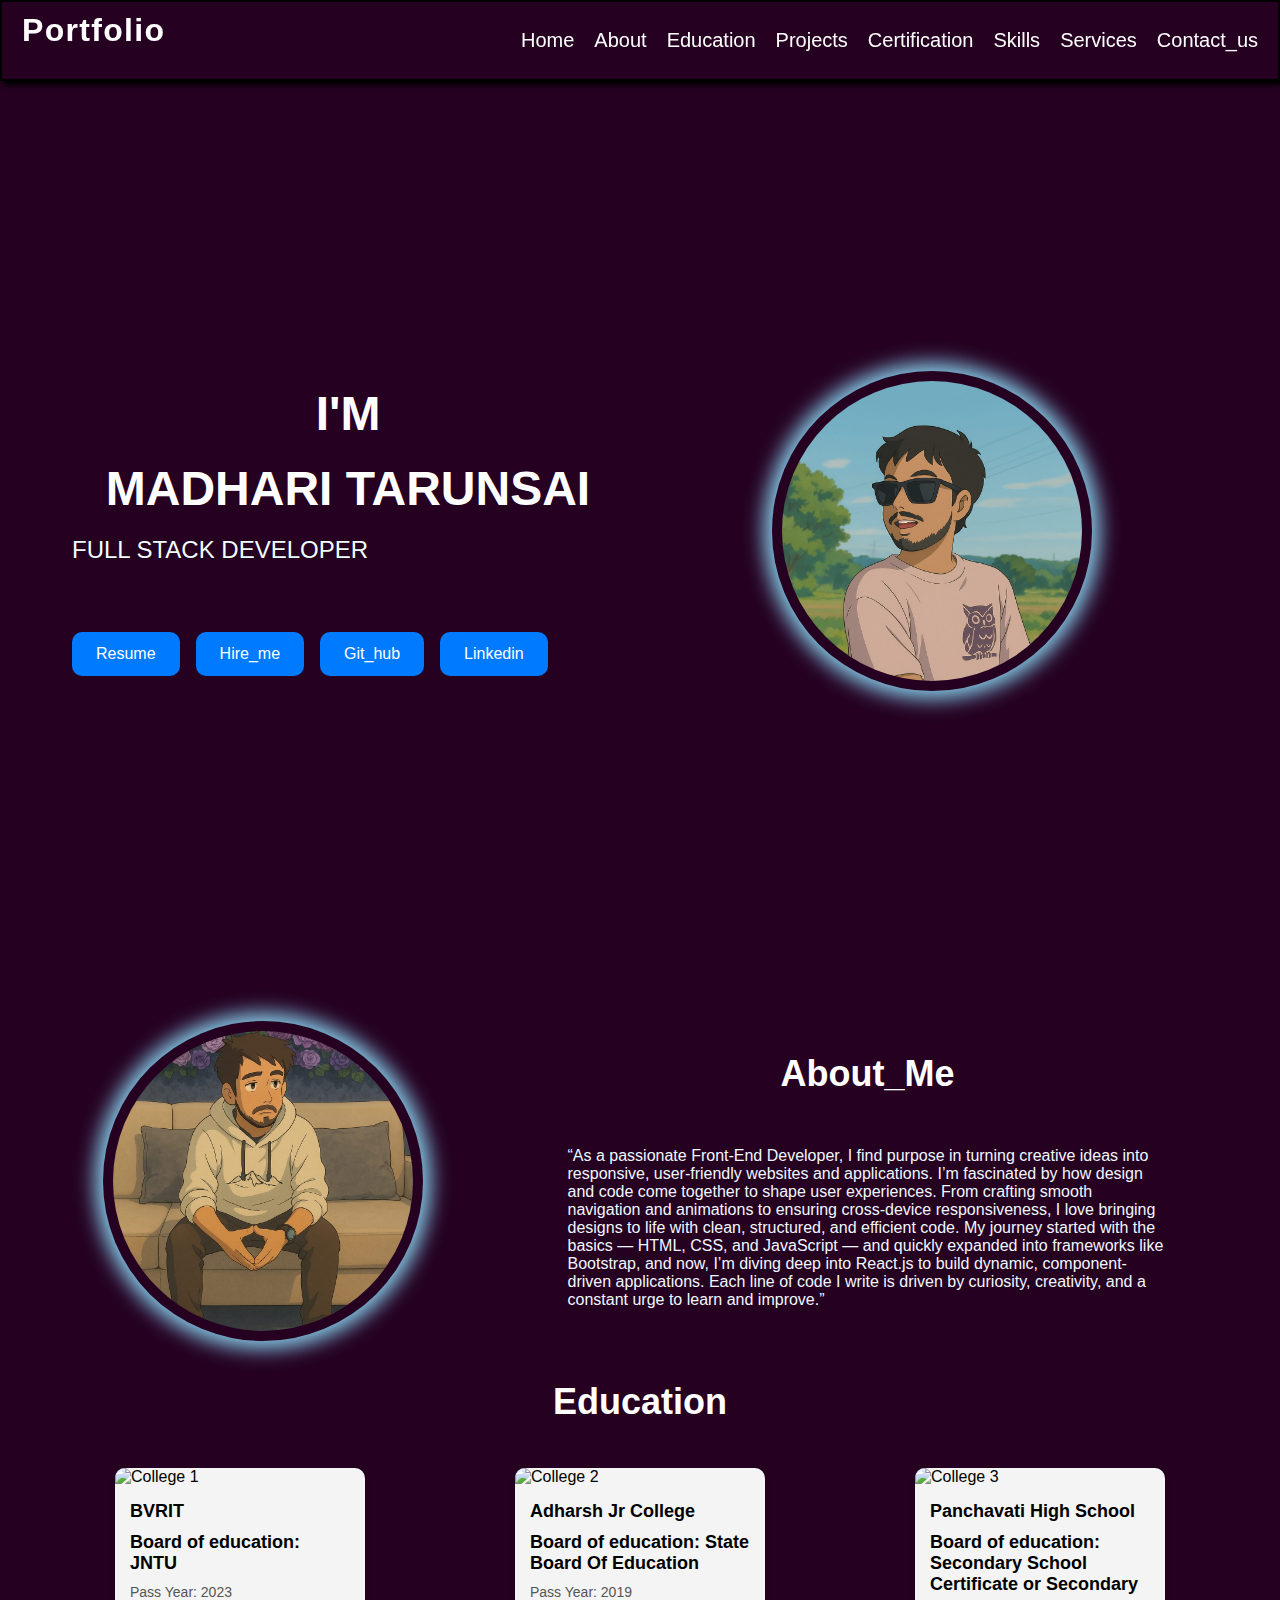
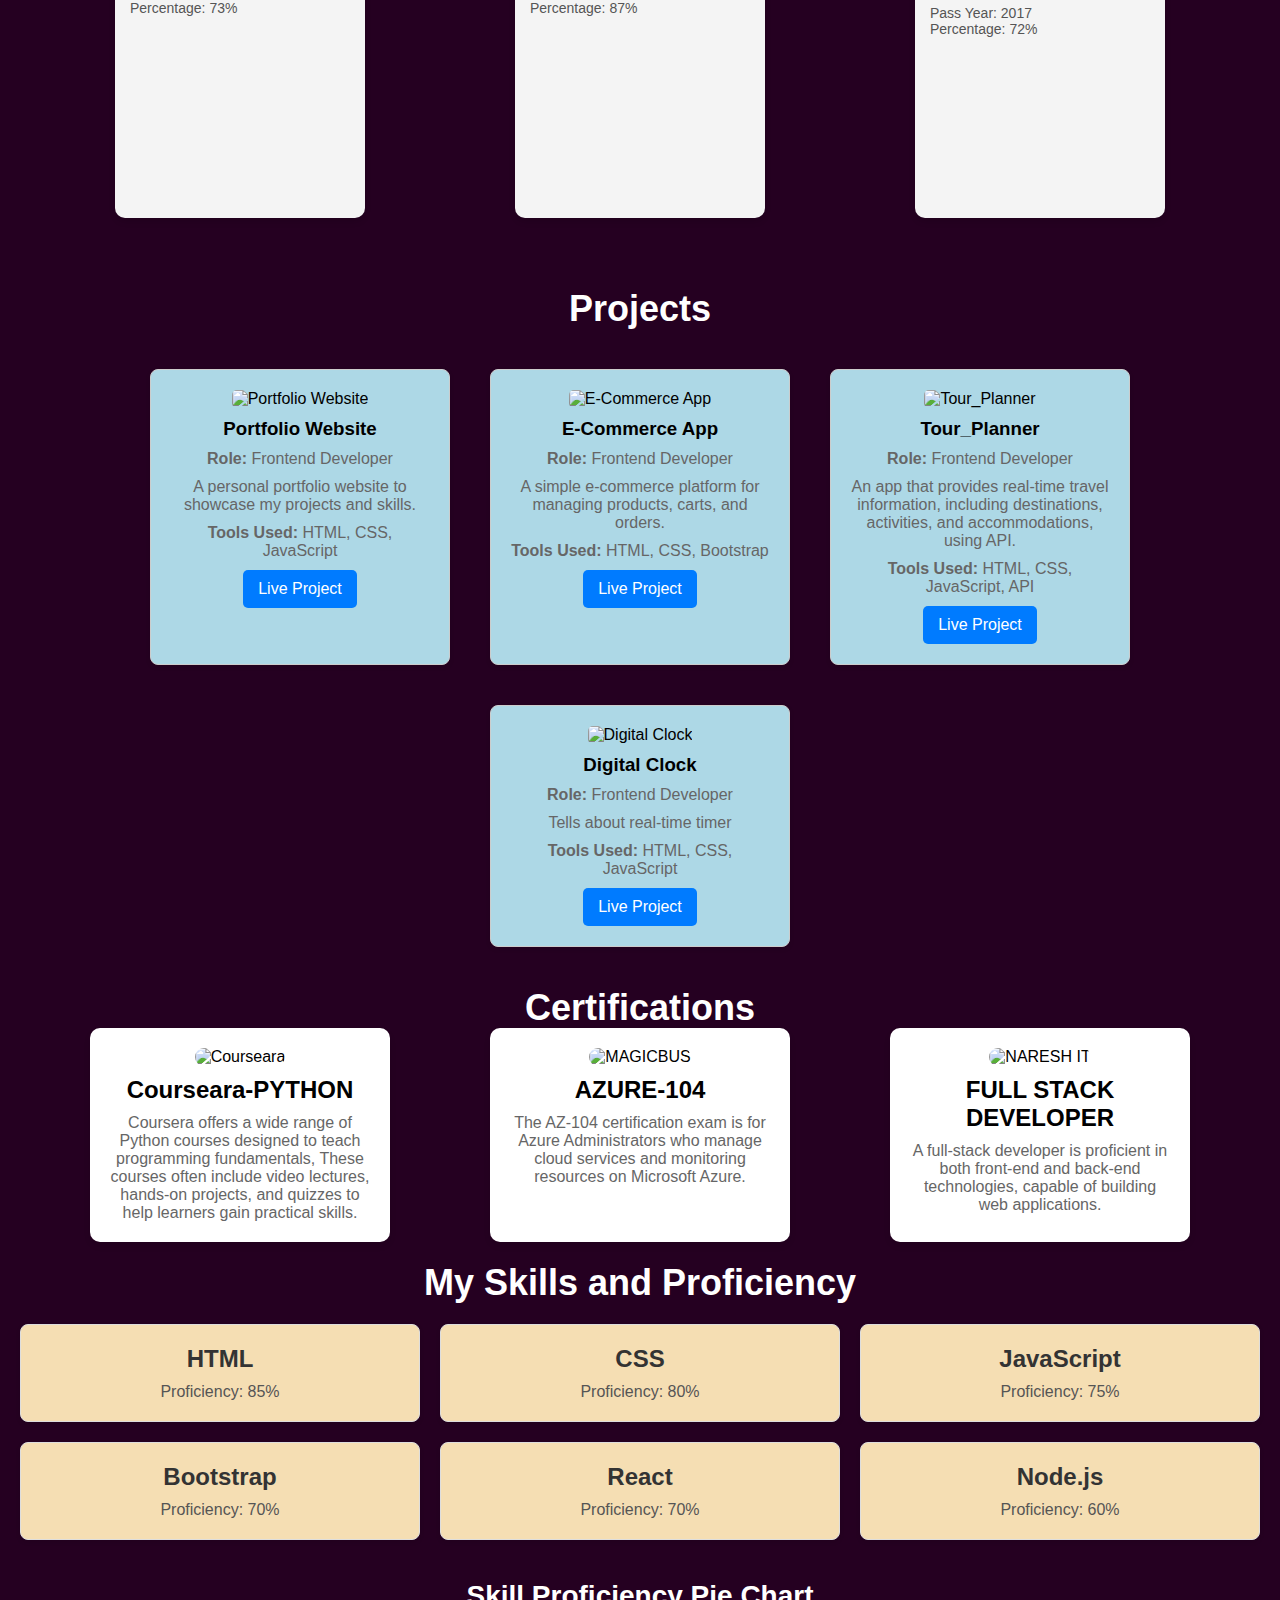
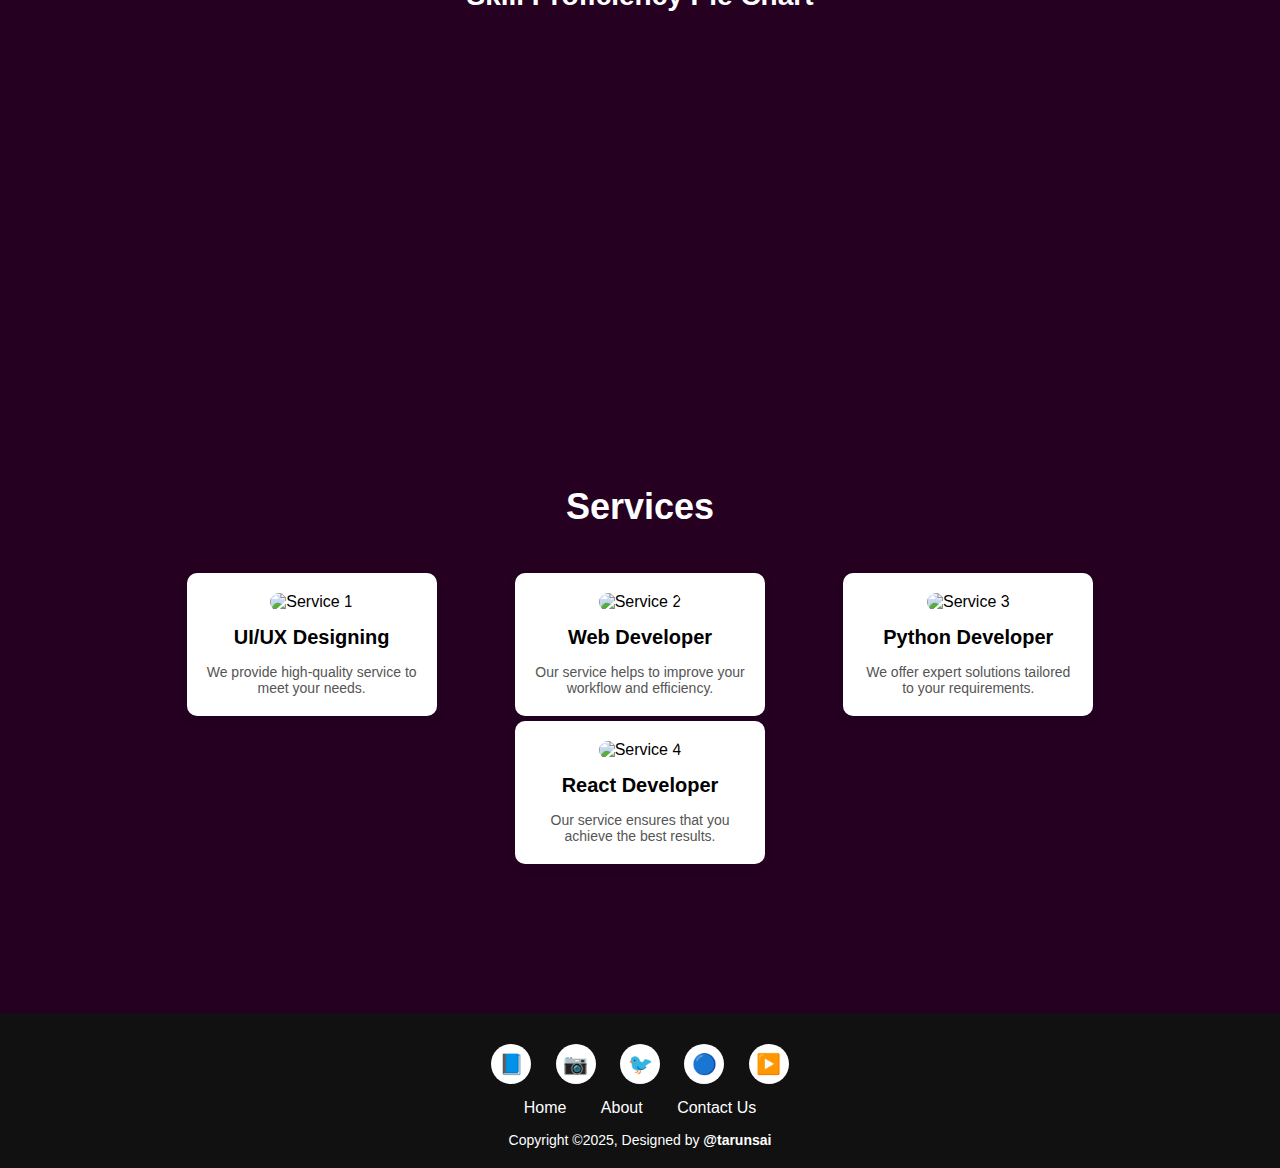
==== commit 62f0b0ce: "coloured" ====
--- a/index.html
+++ b/index.html
@@ -20,7 +20,7 @@
         <a href="#Certificate">Certification</a>
         <a href="#skills">Skills</a>
         <a href="#services">Services</a>
-        <a href="#contact">Contact_us</a>
+        <a href="contact.html" target="_blank">Contact_us</a>
       </div>
     </nav>
 
@@ -57,24 +57,26 @@
           </div>
         </div>
         <div class="image-content">
-          <img src="tarunsai.jpg" alt="Developer Image" />
+          <img src="tarunsai_ai_01.jpg" alt="Developer Image" />
         </div>
       </div>
     </main>
     <!-- body-end -->
     <!-- about section -->
     <section id="about">
-      <div>
-        <img src="IMG-20240601-WA0015.jpg" alt="Tarunsai Image" />
-        <div>
+      <div class="about-container">
+        <div class="image-wrapper">
+          <img src="ai_02.jpg" alt="Spinning Shadow Image" />
+        </div>
+        <div class="about-text">
           <h1>About_Me</h1>
-          <p>
+          <p style="color: aliceblue;">
             “As a passionate Front-End Developer, I find purpose in turning
             creative ideas into responsive, user-friendly websites and
             applications. I’m fascinated by how design and code come together to
             shape user experiences. From crafting smooth navigation and
             animations to ensuring cross-device responsiveness, I love bringing
-            designs to life with clean, structured, and efficient code.My
+            designs to life with clean, structured, and efficient code. My
             journey started with the basics — HTML, CSS, and JavaScript — and
             quickly expanded into frameworks like Bootstrap, and now, I’m diving
             deep into React.js to build dynamic, component-driven applications.
@@ -84,96 +86,105 @@
         </div>
       </div>
     </section>
+    
     <!-- about section ends -->
     <!-- education -->
-    <div class="card-container" id="education">
-      <div class="card">
-        <img
-          src="https://qph.cf2.quoracdn.net/main-qimg-4ca524abfa147fd9dff6d0c4ff11a9a0-lq"
-          alt="College 1"
-        />
-        <div class="card-info">
-          <h3>BVRIT</h3>
-          <h3>Board of education: JNTU</h3>
-          <p>Pass Year: 2023</p>
-          <p>Percentage: 73%</p>
-        </div>
-      </div>
-
-      <div class="card">
-        <img
-          src="https://content.jdmagicbox.com/v2/comp/hyderabad/f3/040pxx40.xx40.211202202357.i4f3/catalogue/sri-aadarsh-junior-college-king-koti-hyderabad-junior-colleges-beighi6bzs.jpg"
-          alt="College 2"
-        />
-        <div class="card-info">
-          <h3>Adharsh Jr College</h3>
-          <h3>Board of education: State Board Of Education</h3>
-          <p>Pass Year: 2019</p>
-          <p>Percentage: 87%</p>
-        </div>
-      </div>
-
-      <div class="card">
-        <img
-          src="https://encrypted-tbn0.gstatic.com/images?q=tbn:ANd9GcTnJmws4C6QzNvQgMzj9PRe7Q-tf1CXfnhBJQ&s"
-          alt="College 3"
-        />
-        <div class="card-info">
-          <h3>Panchavati High School</h3>
-          <h3>Board of education: Secondary School Certificate or Secondary</h3>
-          <p>Pass Year: 2017</p>
-          <p>Percentage: 72%</p>
+    <div class="education-section">
+      <h1>Education</h1>
+      <div class="card-container" id="education">
+        <div class="card">
+          <img
+            src="https://qph.cf2.quoracdn.net/main-qimg-4ca524abfa147fd9dff6d0c4ff11a9a0-lq"
+            alt="College 1"
+          />
+          <div class="card-info">
+            <h3>BVRIT</h3>
+            <h3>Board of education: JNTU</h3>
+            <p>Pass Year: 2023</p>
+            <p>Percentage: 73%</p>
+          </div>
+        </div>
+    
+        <div class="card">
+          <img
+            src="https://content.jdmagicbox.com/v2/comp/hyderabad/f3/040pxx40.xx40.211202202357.i4f3/catalogue/sri-aadarsh-junior-college-king-koti-hyderabad-junior-colleges-beighi6bzs.jpg"
+            alt="College 2"
+          />
+          <div class="card-info">
+            <h3>Adharsh Jr College</h3>
+            <h3>Board of education: State Board Of Education</h3>
+            <p>Pass Year: 2019</p>
+            <p>Percentage: 87%</p>
+          </div>
+        </div>
+    
+        <div class="card">
+          <img
+            src="https://encrypted-tbn0.gstatic.com/images?q=tbn:ANd9GcTnJmws4C6QzNvQgMzj9PRe7Q-tf1CXfnhBJQ&s"
+            alt="College 3"
+          />
+          <div class="card-info">
+            <h3>Panchavati High School</h3>
+            <h3>Board of education: Secondary School Certificate or Secondary</h3>
+            <p>Pass Year: 2017</p>
+            <p>Percentage: 72%</p>
+          </div>
         </div>
       </div>
     </div>
+    
 
     <!-- education end -->
     <!-- projects start -->
-    <div id="project"></div>
+    <h1 style="background-color: #250021;margin-bottom:-1px;">Projects</h1>
+    <div id="project">
+    </div>
     <script src="project.js"></script>
     <!-- projects end -->
     <!-- certification -->
-    <div class="card-container2" id="Certificate">
-      <div class="card1">
-        <img
-          src="https://s3.amazonaws.com/coursera_assets/meta_images/generated/XDP/XDP~SPECIALIZATION!~python/XDP~SPECIALIZATION!~python.jpeg"
-          alt="Courseara"
-        />
-        <h3>Courseara-PYTHON</h3>
-        <p>
-          Coursera offers a wide range of Python courses designed to teach
-          programming fundamentals, These courses often include video lectures,
-          hands-on projects, and quizzes to help learners gain practical skills.
-        </p>
-      </div>
-      <div class="card1">
-        <img
-          src="https://www.influentialsoftware.com/wp-content/uploads/2024/01/cloud-storage-background-business-network-design.jpg"
-          alt="MAGICBUS"
-        />
-        <h3>AZURE-104</h3>
-        <p>
-          The AZ-104 certification exam is for Azure Administrators who manage
-          cloud services and monitoring resources on Microsoft Azure.
-        </p>
-      </div>
-      <div class="card1">
-        <img
-          src="https://www.webasha.com/uploads/course/images/65191ee47aed71696145124.Full_Stack_Python_Developer.jpg"
-          alt="NARESH IT"
-        />
-        <h3>FULL STACK DEVELOPER</h3>
-        <p>
-          A full-stack developer is proficient in both front-end and back-end
-          technologies, capable of building web applications.
-        </p>
-      </div>
-    </div>
+    <h1 style="background-color: #250021;margin-bottom:-1px;">Certifications</h1>  
+<div class="card-container2" id="Certificate">
+  <div class="card1">
+    <img
+      src="https://s3.amazonaws.com/coursera_assets/meta_images/generated/XDP/XDP~SPECIALIZATION!~python/XDP~SPECIALIZATION!~python.jpeg"
+      alt="Courseara"
+    />
+    <h3>Courseara-PYTHON</h3>
+    <p>
+      Coursera offers a wide range of Python courses designed to teach
+      programming fundamentals, These courses often include video lectures,
+      hands-on projects, and quizzes to help learners gain practical skills.
+    </p>
+  </div>
+  <div class="card1">
+    <img
+      src="https://www.influentialsoftware.com/wp-content/uploads/2024/01/cloud-storage-background-business-network-design.jpg"
+      alt="MAGICBUS"
+    />
+    <h3>AZURE-104</h3>
+    <p>
+      The AZ-104 certification exam is for Azure Administrators who manage
+      cloud services and monitoring resources on Microsoft Azure.
+    </p>
+  </div>
+  <div class="card1">
+    <img
+      src="https://www.webasha.com/uploads/course/images/65191ee47aed71696145124.Full_Stack_Python_Developer.jpg"
+      alt="NARESH IT"
+    />
+    <h3>FULL STACK DEVELOPER</h3>
+    <p>
+      A full-stack developer is proficient in both front-end and back-end
+      technologies, capable of building web applications.
+    </p>
+  </div>
+</div>
+
     <!-- certification -->
     <!-- skills start -->
-    <div class="container" id="skills">
+    <div class="container6" id="skills">
       <h1>My Skills and Proficiency</h1>
-
+  
       <div class="skills">
         <div class="skill">
           <h3>HTML</h3>
@@ -188,6 +199,10 @@
           <p>Proficiency: 75%</p>
         </div>
         <div class="skill">
+          <h3>Bootstrap</h3>
+          <p>Proficiency: 70%</p>
+        </div>
+        <div class="skill">
           <h3>React</h3>
           <p>Proficiency: 70%</p>
         </div>
@@ -196,30 +211,29 @@
           <p>Proficiency: 60%</p>
         </div>
       </div>
-
+  
       <h2>Skill Proficiency Pie Chart</h2>
-      <canvas id="pieChart" width="400" height="400"></canvas>
+      <canvas id="pieChart" width="300" height="300"></canvas>
+
     </div>
-
+  
     <script src="https://cdn.jsdelivr.net/npm/chart.js"></script>
     <script>
       const ctx = document.getElementById("pieChart").getContext("2d");
       const data = {
-        labels: ["HTML", "CSS", "JavaScript", "Boostrap", "React", "Node.js"],
-        datasets: [
-          {
-            data: [85, 80, 75, 70, 60],
-            backgroundColor: [
-              "#FF6384",
-              "#36A2EB",
-              "#FFCE56",
-              "#000",
-              "#4BC0C0",
-              "#FF9F40",
-            ],
-            hoverOffset: 4,
-          },
-        ],
+        labels: ["HTML", "CSS", "JavaScript", "Bootstrap", "React", "Node.js"],
+        datasets: [{
+          data: [85, 80, 75, 70, 70, 60],
+          backgroundColor: [
+            "#FF6384",
+            "#36A2EB",
+            "#FFCE56",
+            "#8e44ad",
+            "#4BC0C0",
+            "#FF9F40",
+          ],
+          hoverOffset: 4,
+        }],
       };
       const config = {
         type: "pie",
@@ -230,6 +244,8 @@
     <!-- skills ends -->
     <!-- services start -->
     <div class="service-container" id="services">
+      <h1 class="service-heading">Services</h1>
+    
       <div class="service-card">
         <img
           src="https://www.mindinventory.com/blog/wp-content/uploads/2023/11/difference-between-ui-ux.webp"
@@ -238,6 +254,7 @@
         <h3>UI/UX Designing</h3>
         <p>We provide high-quality service to meet your needs.</p>
       </div>
+      
       <div class="service-card">
         <img
           src="https://cdn.prod.website-files.com/64103d21294ba09537b876c8/66192dc732c0cc99ef8d408c_Rby-1kw-kxwwW5L1P69TkTzuwph4pC8iDOvyqj0dl3USv7lZ29v3vJ1ubJIPZ5DmISjoTGJENzjKzdSQmONbQM79CTyCAHlhhhsVPocfeflaAg6HXf1gjInugM8VhThoc3yVGWcYEBQCBcfTAcMiqI8.png"
@@ -246,6 +263,7 @@
         <h3>Web Developer</h3>
         <p>Our service helps to improve your workflow and efficiency.</p>
       </div>
+      
       <div class="service-card">
         <img
           src="https://img-c.udemycdn.com/course/750x422/2167996_0e41_3.jpg"
@@ -254,6 +272,7 @@
         <h3>Python Developer</h3>
         <p>We offer expert solutions tailored to your requirements.</p>
       </div>
+      
       <div class="service-card">
         <img
           src="https://www.patterns.dev/img/reactjs/react-logo@3x.svg"
@@ -263,60 +282,9 @@
         <p>Our service ensures that you achieve the best results.</p>
       </div>
     </div>
+    
     <!-- services end -->
-    <!-- contact us -->
-    <div class="contact-container" id="contact">
-      <img
-        src="https://upps.in/asset/images/contact-us.png"
-        alt="contact image"
-        style="border-radius: 20px; box-shadow: 0px 0px 1px 2px black"
-      />
-      <form
-        action="https://api.web3forms.com/submit"
-        method="POST"
-        class="contact-left"
-      >
-        <div class="contact-left-title">
-          <h2>Get in touch</h2>
-          <hr />
-        </div>
-        <input
-          type="hidden"
-          name="access_key"
-          value="d0dd2439-1320-41a7-9f53-d07cbf68e98a"
-        />
-        <input
-          type="text"
-          name="name"
-          placeholder="your name"
-          class="contact-inputs"
-          required
-        />
-        <input
-          type="email"
-          name="email"
-          placeholder="your email"
-          class="contact-inputs"
-          required
-        />
-        <select name="options" id="options" class="contact-inputs" required>
-          <option value="" disabled selected>Select an option</option>
-          <option value="option1">UI/UX Designer</option>
-          <option value="option2">Web Developer</option>
-          <option value="option3">Python Developer</option>
-          <option value="option4">Reactjs</option>
-        </select>
-
-        <textarea
-          name="message"
-          placeholder="your message"
-          class="contact-inputs"
-          required
-        ></textarea>
-        <button type="submit">submit</button>
-      </form>
-    </div>
-    <!-- contact us end -->
+    
     <!-- footer start -->
     <div class="content3"></div>
 
--- a/style.css
+++ b/style.css
@@ -2,11 +2,11 @@
   margin: 0;
   padding: 0;
   box-sizing: border-box;
-  font-family: 'Segoe UI', Tahoma, Geneva, Verdana, sans-serif;
+  font-family: "Segoe UI", Tahoma, Geneva, Verdana, sans-serif;
 }
 
 .navbar {
-  background-color: lightcyan;
+  background-color: #250021;
   display: flex;
   justify-content: space-between;
   align-items: center;
@@ -22,6 +22,7 @@
 .navbar .nav-name h1 {
   font-size: xx-large;
   letter-spacing: 1.3px;
+  color: white;
 }
 
 .nav-a {
@@ -32,7 +33,7 @@
 .nav-a a {
   text-decoration: none;
   font-size: 20px;
-  color: black;
+  color: white;
 }
 
 .toggle-btn {
@@ -101,12 +102,10 @@
   }
 }
 
-
-
 /* Main Section */
 .main1 {
   min-height: 100vh;
-  background:lightcyan;
+  background: #250021;
   display: flex;
   align-items: center;
   justify-content: center;
@@ -130,19 +129,17 @@
 
 .text-content h1 {
   font-size: 3rem;
-  color: #333;
+  color: white;
   font-weight: bold;
 }
 
 .text-content p {
   font-size: 1.5rem;
-  color: darkblue;
+  color: azure;
   margin-top: 1rem;
-  
-}
-.text-content p:hover{
+}
+.text-content p:hover {
   text-decoration: underline;
-
 }
 
 .a1 {
@@ -152,34 +149,20 @@
   align-items: center;
 }
 
-.a1 button {
+.a1 a {
   padding: 0.8rem 1.5rem;
   background-color: #007bff;
-  color:black;
-  border: none;
-  border-radius: 10px;
-  cursor: pointer;
-  font-size: 1rem;
-  transition: background-color 0.3s;
-}
-
-.a1 button:hover {
-  background-color: #0056b3;
-  color: aliceblue;
-}
-
-.a1 a {
-  padding: 0.8rem 1.5rem;
-  background-color:#007bff;
-  color:black;
+  color: white;
   text-decoration: none;
   border-radius: 10px;
-  transition: background-color 0.3s;
+  transition: background-color 0.3s, transform 0.3s, box-shadow 0.3s;
 }
 
 .a1 a:hover {
-  background-color: #5a6268;
-  color: aliceblue;
+  background-color: lightseagreen;
+  color: black;
+  box-shadow: 1px 1px 6px 6px skyblue;
+  transform: scale(1.05);
 }
 
 /* Image Content */
@@ -187,15 +170,39 @@
   flex: 1;
   display: flex;
   justify-content: center;
+  align-items: center;
+  position: relative;
+}
+
+.image-content::before {
+  content: "";
+  position: absolute;
+  width: 320px;
+  height: 320px;
+  border-radius: 50%;
+  box-shadow: 0 0 20px 8px skyblue;
+  animation: spin 3s linear infinite;
+  z-index: 0;
 }
 
 .image-content img {
   width: 300px;
   height: 300px;
-  max-width: 300px;
   border-radius: 50%;
-  
-}
+  position: relative;
+  z-index: 1;
+}
+
+/* Keyframes for rotation */
+@keyframes spin {
+  from {
+    transform: rotate(0deg);
+  }
+  to {
+    transform: rotate(180deg);
+  }
+}
+
 /* Responsive Design */
 @media (max-width: 992px) {
   .container {
@@ -249,7 +256,7 @@
 /* about */
 section {
   padding: 2rem;
-  background-color:lightcyan;
+  background-color: #250021;
 }
 
 section div {
@@ -262,60 +269,118 @@
   flex-wrap: wrap;
 }
 
-section img {
+.image-wrapper {
+  position: relative;
+  width: 300px;
+  height: 300px;
+  display: flex;
+  justify-content: center;
+  align-items: center;
+}
+
+.image-wrapper::before {
+  content: "";
+  position: absolute;
+  width: 320px;
+  height: 320px;
+  border-radius: 50%;
+  box-shadow: 0 0 20px 8px skyblue;
+  animation: spin 4s linear infinite;
+  z-index: 0;
+}
+
+.image-wrapper img {
   width: 300px;
   height: 300px;
   max-width: 300px;
   border-radius: 50%;
-  
   object-fit: cover;
-}
-
-section h1 {
-  font-size: 2rem;
-  color: #222;
-  margin-bottom: 1rem;
-}
-
-section p {
-  font-size: 1.1rem;
-  line-height: 1.6;
-  color: #444;
-}
-
-section div > div {
+  position: relative;
+  z-index: 1;
+}
+
+@keyframes spin {
+  from {
+    transform: rotate(0deg);
+  }
+  to {
+    transform: rotate(360deg);
+  }
+}
+/* about */
+
+#about {
+  padding: 50px;
+}
+
+.about-container {
+  display: flex;
+  flex-wrap: wrap;
+  align-items: center;
+  gap: 30px;
+}
+
+.image-wrapper {
+  position: relative;
+  width: 300px;
+  height: 300px;
+  display: flex;
+  justify-content: center;
+  align-items: center;
+}
+
+.image-wrapper::before {
+  content: "";
+  position: absolute;
+  width: 320px;
+  height: 320px;
+  border-radius: 50%;
+  box-shadow: 0 0 20px 8px skyblue;
+  animation: spin 4s linear infinite;
+  z-index: 0;
+}
+
+.image-wrapper img {
+  width: 300px;
+  height: 300px;
+  border-radius: 50%;
+  object-fit: cover;
+  position: relative;
+  z-index: 1;
+}
+
+.about-text {
   flex: 1;
-  min-width: 280px;
-}
-
-@media (max-width: 768px) {
-  section div {
-    flex-direction: column;
-    text-align: center;
-  }
-
-  section img {
-    width: 250px;
-    height: 300px;
-  }
-
-  section h1 {
-    font-size: 1.5rem;
-  }
-
-  section p {
-    font-size: 1rem;
+  max-width: 600px;
+}
+
+@keyframes spin {
+  from {
+    transform: rotate(0deg);
+  }
+  to {
+    transform: rotate(360deg);
   }
 }
 
 /* about end */
+/* education */
+.education-section h1 {
+  text-align: center;
+  font-size: 36px;
+  margin-bottom: -5px;
+  color: #fff;
+  font-family: "Arial", sans-serif;
+  background-color: #250021;
+}
+
 .card-container {
   display: flex;
   gap: 150px; /* Reduced gap for smaller screens */
   flex-wrap: wrap; /* Ensures the cards wrap on smaller screens */
   justify-content: center; /* Centers the cards horizontally */
-  background-color: lightcyan;
-  padding: 200px; /* Reduced padding for better fit */
+  background-color: #250021;
+  padding: 50px; /* Reduced padding for better fit */
 }
 
 .card {
@@ -391,6 +456,8 @@
     font-size: 12px; /* Adjust font size for mobile */
   }
 }
+/* education ends */
+
 /* projects */
 #project {
   display: flex;
@@ -398,7 +465,7 @@
   justify-content: center;
   gap: 40px;
   padding: 100px;
-  background-color: lightcyan;
+  background-color: #250021;
 }
 
 /* Card styles */
@@ -447,8 +514,8 @@
   }
 
   .project-card {
-    width: 100%;  /* Make cards take up 100% of the width on very small screens */
-    max-width:90%; 
+    width: 100%; /* Make cards take up 100% of the width on very small screens */
+    max-width: 90%;
     height: 100%; /* Remove max-width restriction */
   }
 }
@@ -458,31 +525,31 @@
   #project {
     padding: 1px;
     width: auto;
-      /* Adjust padding for small screens */
+    /* Adjust padding for small screens */
   }
 
   .project-card {
-    width:auto;  /* Make cards take up 100% of the width on very small screens */
-    max-width:90%; 
-    height: 100%;  /* Remove max-width restriction */
+    width: auto; /* Make cards take up 100% of the width on very small screens */
+    max-width: 90%;
+    height: 100%; /* Remove max-width restriction */
   }
 }
 
 /* For medium screens (tablets and small desktops) */
 @media (max-width: 992px) {
   .project-card {
-    width: 45%;  /* Set cards to 45% width for medium screens */
+    width: 45%; /* Set cards to 45% width for medium screens */
   }
 }
 
 /* For larger screens (desktops) */
 @media (min-width: 1200px) {
   #project {
-    padding: 40px;  /* Increase padding for larger screens */
+    padding: 40px; /* Increase padding for larger screens */
   }
 
   .project-card {
-    width: 30%;  /* Set cards to 30% width for larger screens */
+    width: 30%; /* Set cards to 30% width for larger screens */
   }
 }
 /* For very small devices like mobile phones (portrait) */
@@ -493,8 +560,8 @@
   }
 
   .project-card {
-    width: 95%;  /* Increase width to 95% of the screen on very small screens */
-    max-width: 95%;  /* Ensure cards take up 95% of the width */
+    width: 95%; /* Increase width to 95% of the screen on very small screens */
+    max-width: 95%; /* Ensure cards take up 95% of the width */
     height: auto; /* Adjust height for mobile view */
   }
 }
@@ -507,24 +574,34 @@
   }
 
   .project-card {
-    width: 90%;  /* Increase width to 90% of the screen */
-    max-width: 90%;  /* Ensure cards take up 90% of the width */
+    width: 90%; /* Increase width to 90% of the screen */
+    max-width: 90%; /* Ensure cards take up 90% of the width */
     height: auto; /* Adjust height for small screens */
   }
 }
-
+h1 {
+  text-align: center;
+  font-size: 36px;
+  margin-bottom: 30px;
+  color: white;
+  font-family: "Arial", sans-serif;
+}
 
 /* projects end */
 /* certification */
+
+
+/* Card container styles */
 .card-container2 {
   display: flex;
   flex-wrap: wrap;
   gap: 100px;
   justify-content: center;
-  background-color: lightcyan;
-  padding: 200px;
-}
-
+  background-color: #250021;
+  padding: px;
+}
+
+/* Individual card styles */
 .card1 {
   background-color: white;
   border-radius: 10px;
@@ -532,18 +609,22 @@
   padding: 20px;
   box-shadow: 0 4px 6px rgba(0, 0, 0, 0.1);
   text-align: center;
-  transition: transform 0.3s;
-}
-
+  transition: transform 0.3s, box-shadow 0.3s;
+  position: relative;
+}
+
+/* Card image styles */
 .card1 img {
   width: 100%;
   height: auto;
   border-radius: 10px;
 }
 
+/* Card text styles */
 .card1 h3 {
   margin-top: 10px;
   font-size: 1.5em;
+  margin-bottom: 8px;
 }
 
 .card1 p {
@@ -552,8 +633,32 @@
 }
 
 /* Hover effect */
+/* Hover effect */
 .card1:hover {
   transform: translateY(-10px);
+  box-shadow: 0 0 20px 10px rgba(0, 255, 255, 0.8); /* Enhanced light glow effect */
+  transition: box-shadow 0.3s ease-in-out; /* Smooth transition for the box-shadow */
+}
+
+/* Hover light effect from below */
+.card1::after {
+  content: "";
+  position: absolute;
+  bottom: 0;
+  left: 0;
+  width: 100%;
+  height: 5px;
+  background: linear-gradient(
+    to top,
+    rgba(0, 255, 255, 0.8),
+    rgba(0, 255, 255, 0)
+  );
+  transform: scaleX(0);
+  transition: transform 0.3s ease-in-out;
+}
+
+.card1:hover::after {
+  transform: scaleX(1);
 }
 
 /* Responsive design */
@@ -601,29 +706,31 @@
   }
 }
 /* certification end */
-/* skills start */
-body {
-  font-family: Arial, sans-serif;
-  background-color:lightcyan;
-  margin: 0;
-  padding: 0;
-}
-
-.container {
-  max-width: 1200px;
+/* skils start */
+canvas {
+  max-width: 300px;
+  max-height: 300px;
   margin: 0 auto;
+}
+
+.container6 {
+  width: 100%;
+  height: 100%;
   padding: 20px;
   text-align: center;
+  background-color: #250021;
 }
 
 h1 {
   font-size: 36px;
   margin-bottom: 20px;
+  color: white;
 }
 
 h2 {
   font-size: 28px;
   margin-top: 40px;
+  color: white;
 }
 
 .skills {
@@ -634,11 +741,18 @@
 }
 
 .skill {
-  background-color: #fff;
+  background-color: wheat;
   border: 1px solid #ddd;
   padding: 20px;
   border-radius: 8px;
   box-shadow: 0 2px 5px rgba(0, 0, 0, 0.1);
+  color: #333;
+  transition: transform 0.3s ease, background-color 0.3s ease;
+}
+
+.skill:hover {
+  background-color: lightblue;
+  transform: scale(1.05);
 }
 
 .skill h3 {
@@ -651,9 +765,7 @@
   color: #555;
 }
 
-/* Media Queries for responsiveness */
-
-/* Mobile devices (portrait) */
+/* Responsive styles */
 @media (max-width: 600px) {
   h1 {
     font-size: 28px;
@@ -664,7 +776,7 @@
   }
 
   .skills {
-    grid-template-columns: 1fr; /* Stack skills vertically */
+    grid-template-columns: 1fr;
     gap: 10px;
   }
 
@@ -681,7 +793,6 @@
   }
 }
 
-/* Tablets (portrait & landscape) */
 @media (max-width: 1024px) {
   h1 {
     font-size: 32px;
@@ -692,7 +803,7 @@
   }
 
   .skills {
-    grid-template-columns: repeat(2, 1fr); /* Show two columns */
+    grid-template-columns: repeat(2, 1fr);
     gap: 15px;
   }
 
@@ -709,18 +820,9 @@
   }
 }
 
-/* Large devices like laptops or desktops */
 @media (min-width: 1025px) {
-  h1 {
-    font-size: 36px;
-  }
-
-  h2 {
-    font-size: 28px;
-  }
-
   .skills {
-    grid-template-columns: repeat(3, 1fr); /* Show three columns */
+    grid-template-columns: repeat(3, 1fr);
     gap: 20px;
   }
 
@@ -745,10 +847,22 @@
   flex-wrap: wrap;
   gap: 5px;
   padding: 150px;
-  max-width: 1200px;
+
   margin: 0 auto;
-}
-
+  background-color: #250021;
+  position: relative;
+}
+
+/* Service Section Heading */
+.service-heading {
+  width: 100%;
+  font-size: 36px;
+  color: #fff;
+  text-align: center;
+  margin-bottom: 40px;
+}
+
+/* Individual Service Cards */
 .service-card {
   background-color: #fff;
   box-shadow: 0 4px 8px rgba(0, 0, 0, 0.1);
@@ -756,9 +870,10 @@
   padding: 20px;
   border-radius: 10px;
   text-align: center;
-  transition: transform 0.3s ease, box-shadow 0.3s ease;
-}
-
+  transition: transform 0.5s ease, box-shadow 0.5s ease; /* Smooth transition for zoom and glow */
+}
+
+/* Images in Cards */
 .service-card img {
   width: 100%;
   height: 150px;
@@ -766,193 +881,66 @@
   border-radius: 10px;
 }
 
+/* Card Title */
 .service-card h3 {
   font-size: 20px;
   margin: 15px 0;
 }
 
+/* Card Description */
 .service-card p {
   font-size: 14px;
   color: #555;
 }
 
+/* Hover Effect */
 .service-card:hover {
-  transform: translateY(-10px);
-  box-shadow: 0 6px 12px rgba(0, 0, 0, 0.2);
-}
-/* Media Queries for different screen sizes */
+  transform: scale(1.05); /* Zoom in effect */
+  box-shadow: 0 0 25px rgba(0, 255, 255, 0.7); /* Enhanced light glow effect */
+}
+
+/* Media Queries for Responsive Design */
 @media (max-width: 1200px) {
   .service-container {
-      padding: 40px;
+    padding: 40px;
   }
   .service-card {
-      width: 220px;
+    width: 220px;
   }
 }
 
 @media (max-width: 992px) {
   .service-container {
-      justify-content: center;
+    justify-content: center;
   }
   .service-card {
-      width: 200px;
+    width: 200px;
   }
 }
 
 @media (max-width: 768px) {
   .service-container {
-      padding: 30px;
+    padding: 30px;
   }
   .service-card {
-      width: 180px;
+    width: 180px;
   }
 }
 
 @media (max-width: 576px) {
   .service-container {
-      padding: 20px;
-      justify-content: center;
+    padding: 20px;
+    justify-content: center;
   }
   .service-card {
-      width: 100%;
-      margin: 10px 0;
-  }
-}
+    width: 100%;
+    margin: 10px 0;
+  }
+}
+
+
 /* services end */
-/* contact start */
-.contact-container {
-  height: 100vh;
-  display: flex;
-  align-items: center;
-  justify-content: space-between; 
-  padding: 0 20px; 
-  gap:20px;
-  background-image:url("https://www.stormedugo.com/Content/User/images/Reach-Us.jpg");
-  background-position: center;
-  background-size: cover;
-  background-repeat: no-repeat;
-  background-attachment: local;
-}
-
-
-.contact-left {
-  display: flex;
-  flex-direction: column;
-  align-items: start;
-  gap: 20px;
-  width: 50%; /* Ensures the contact form takes up half of the available space */
-}
-
-.contact-left-title h2 {
-  font-weight: 600;
-  color:white;
-  font-size: 40px;
-  margin-bottom: 5px;
-}
-
-.contact-left-title hr {
-  border: none;
-  width: 120px;
-  height: 5px;
-  background-color:white;
-  border-radius: 10px;
-}
-
-.contact-inputs {
-  width: 400px;
-  height: 50px;
-  outline: none;
-  padding-left: 25px;
-  font-weight: 500;
-  color: #666;
-  border-radius: 50px;
-}
-
-.contact-left textarea {
-  height: 140px;
-  padding-top: 15px;
-  border-radius: 20px;
-}
-
-.contact-inputs:focus {
-  border: 2px solid #ff994f;
-}
-
-.contact-inputs::placeholder {
-  color: #a9a9a9;
-}
-
-.contact-left button {
-  display: flex;
-  align-items: center;
-  padding: 15px 30px;
-  font-size: 16px;
-  color: #fff;
-  gap: 10px;
-  border: none;
-  border-radius: 50px;
-  background: linear-gradient(270deg, #ff994f, #fa6d86);
-  cursor: pointer;
-}
-
-.contact-container img {
-  width: 45%; /* Adjust image width */
-  object-fit: cover; /* Ensures the image maintains its aspect ratio while filling the space */
-}
-
-@media (max-width: 1024px) {
-  .contact-container {
-    flex-direction: column;
-    justify-content: center;
-    align-items: center;
-  }
-  .contact-left {
-    align-items: center;
-    gap: 10px;
-    width: 100%;
-  }
-  .contact-left-title h2 {
-    font-size: 35px;
-  }
-  .contact-left button {
-    width: 100%;
-    padding: 12px;
-  }
-}
-
-@media (max-width: 768px) {
-  .contact-left-title h2 {
-    font-size: 30px;
-  }
-  .contact-inputs {
-    width: 100%;
-    max-width: 300px;
-  }
-  .contact-left button {
-    padding: 10px 25px;
-  }
-}
-
-@media (max-width: 480px) {
-  .contact-left-title h2 {
-    font-size: 24px;
-  }
-  .contact-left {
-    padding: 0 15px;
-  }
-  .contact-inputs {
-    width: 100%;
-    max-width: 90%;
-  }
-  .contact-left button {
-    width: 100%;
-    font-size: 14px;
-    padding: 10px 20px;
-  }
-}
-
-
-/* contact end */
+
 /* footer start */
 .content3 {
   flex: 1;
